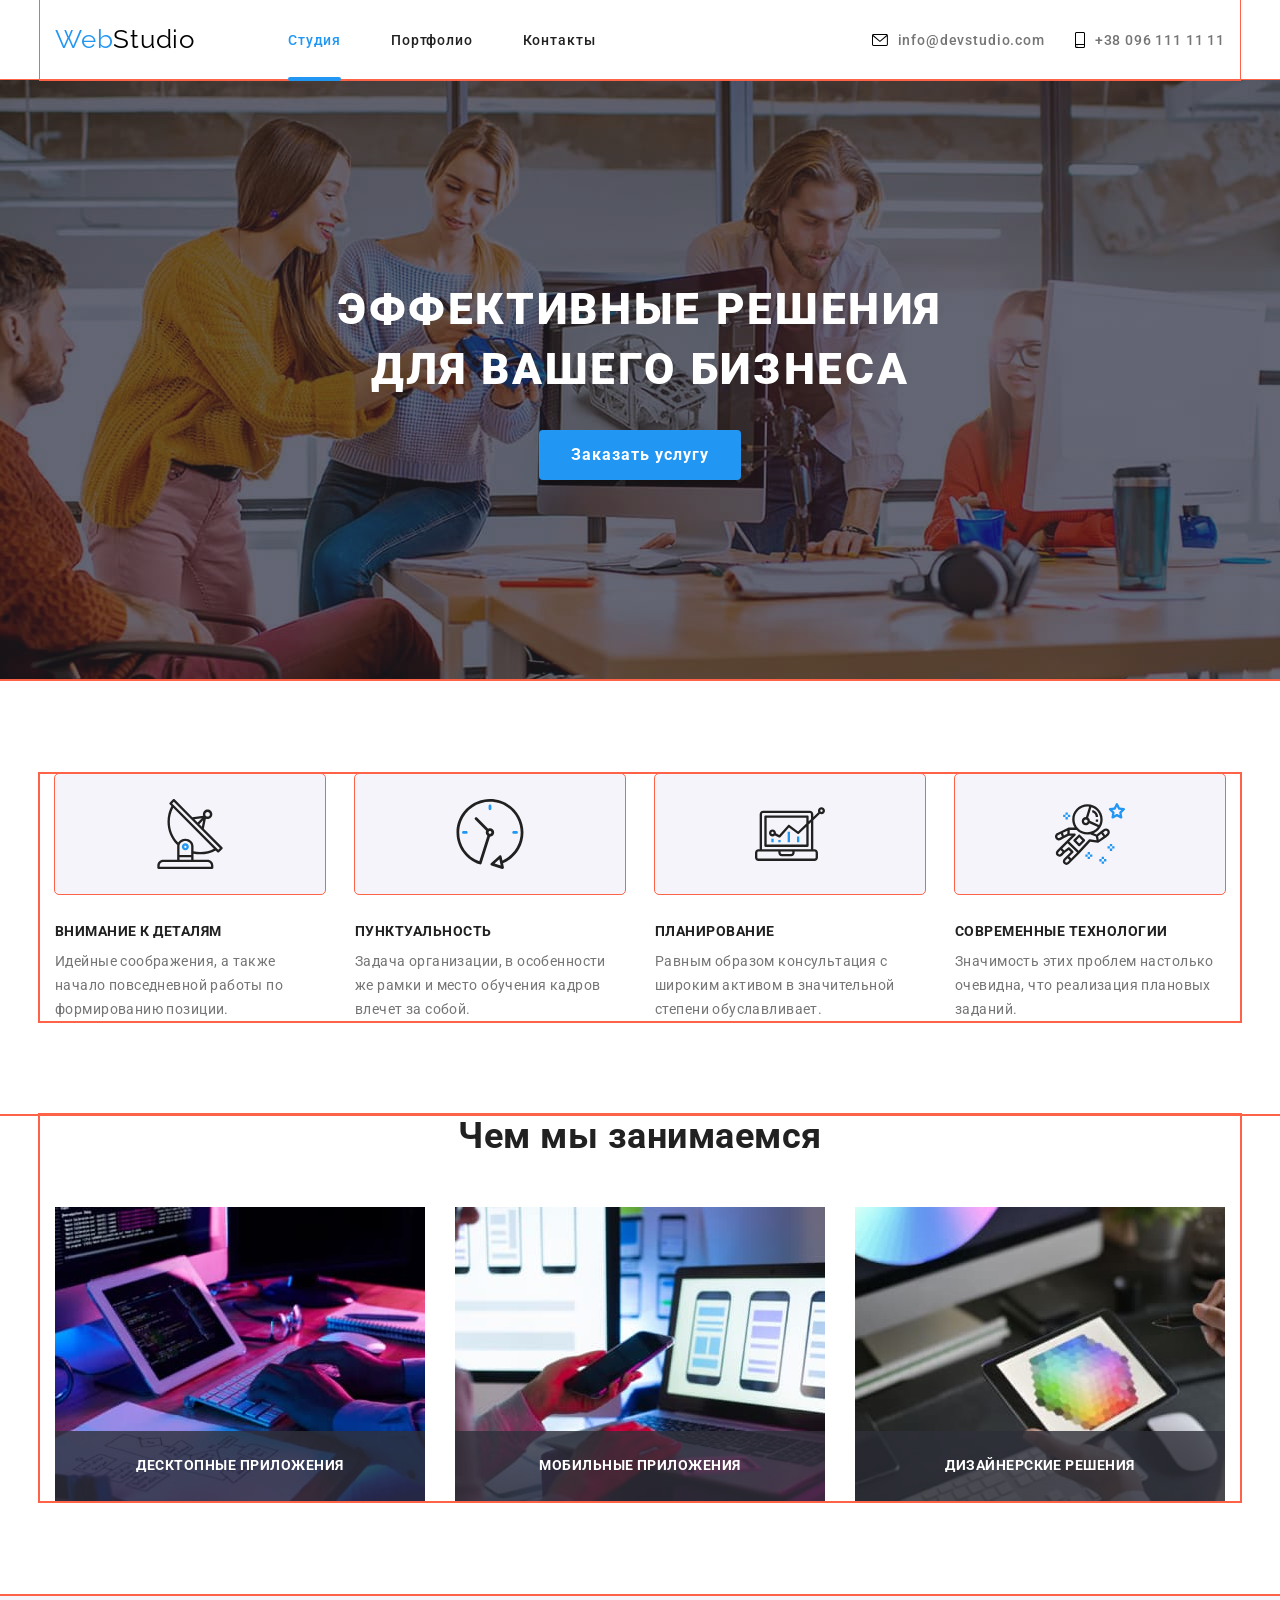
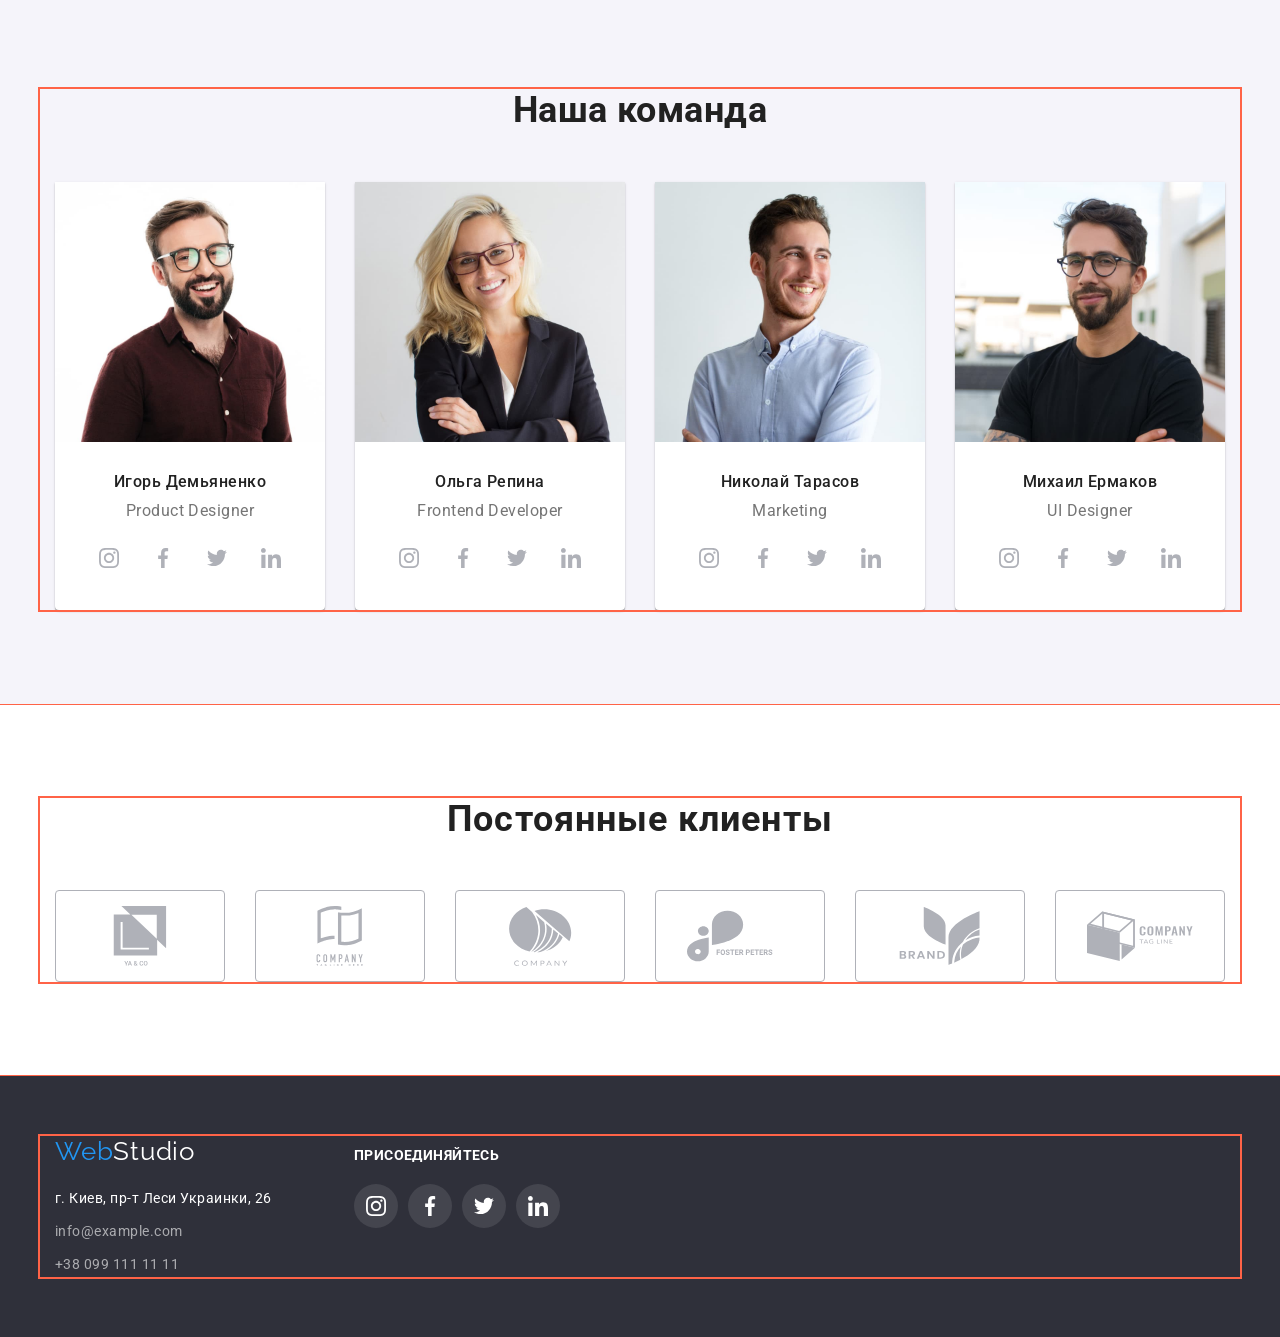
==== index.html @ ceb1b6be "Create HW6" ====
<!DOCTYPE html>
<html lang="ru">
<head>
    <meta charset="UTF-8">
    <meta http-equiv="X-UA-Compatible" content="IE=edge">
    <meta name="viewport" content="width=device-width, initial-scale=1.0">
    <title>Главная</title>
    <link rel="stylesheet" href="https://cdnjs.cloudflare.com/ajax/libs/modern-normalize/1.1.0/modern-normalize.min.css" integrity="sha512-wpPYUAdjBVSE4KJnH1VR1HeZfpl1ub8YT/NKx4PuQ5NmX2tKuGu6U/JRp5y+Y8XG2tV+wKQpNHVUX03MfMFn9Q==" crossorigin="anonymous" referrerpolicy="no-referrer" />
    <link rel="preconnect" href="https://fonts.googleapis.com">
    <link rel="preconnect" href="https://fonts.gstatic.com" crossorigin>
    <link href="https://fonts.googleapis.com/css2?family=Raleway:ital,wght@0,700;1,700&family=Roboto:ital,wght@0,400;0,500;0,700;0,900;1,400;1,500;1,700;1,900&display=swap" rel="stylesheet">
    <link rel="stylesheet" href="./css/styles.css">
</head>
<body>
<!---------- шапка сайта ----------->
    <header class="header">
        <div class="container">
            <a href="./index.html" class="logo"><span class="logo-blue">Web</span><span class="logo-black">Studio</span></a>
            <nav class="block-nav">
                <ul class="site-nav">
                    <li class="header-relative"><a href="./index.html" class="link studiya first">Студия</li>
                    <li class="link-pf-main"><a href="./portfolio.html" class="link portfolio portfolio-head">Портфолио</a></li>
                    <li><a href="#" class="link contacts">Контакты</a></li>
                </ul>
            </nav>
            <ul class="mail-tel">
                <li class="link-mail">
                    <a href="mailto:info@devstudio.com" class="link mail"><svg width="16px" height="12px" class="link-evenlope">
                        <use href="./images/svg/sprite.svg#icon-envelope"></use>
                    </svg>info@devstudio.com</a>
                </li>
                <li class="link-tel">
                    <a href="tel:+380961111111" class="link tel"><svg width="10px" height="16px" class="link-smartphone">
                        <use href="./images/svg/sprite.svg#icon-smartphone"></use>
                    </svg>+38 096 111 11 11</a>
                </li>
            </ul>
        </div>
    </header>
<!----------- main --------------->
    <main>
            <!--Блок Заголовок-->
        <section class="block-title">
            
            <h1 class="hero">ЭФФЕКТИВНЫЕ РЕШЕНИЯ ДЛЯ ВАШЕГО БИЗНЕСА</h1>
            <button data-modal-open class="button-main" type="button">Заказать услугу</button>

            <div data-modal class="backdrop is-hidden">
                <div class="modal">
                    <button data-modal-close class="button-modal">
                        <svg width="11px" height="11px" class="modal-close">
                            <use href="./images/svg/sprite.svg#icon-xvector"></use>
                        </svg>
                    </button>
                </div>
            </div>

        </section>

        <!-- <button data-modal-open>Открыть модальное окно</button>

            <div class="backdrop is-hidden" data-modal>
                <div class="modal">
                    <p>Lorem ipsum dolor, sit amet consectetur adipisicing elit. Vero temporibus odit rerum, nihil adipisci consectetur ex perferendis ullam nemo et harum voluptatem architecto dolorum minima deserunt molestias magnam. Laboriosam, nobis officia! Molestiae, culpa totam quasi maxime fuga perspiciatis accusantium eaque excepturi aperiam harum dolores voluptas. Nemo similique quos porro dolor voluptatum quae, cupiditate doloribus provident.</p>
                    <button data-modal-close>Закрыть</button>
                </div>
            </div> -->

            



            <!-- акценты в работе -->
        <section class="for-business">
            <div class="container">
                <h2 class="visually-hidden title-h2">Наші особливості</h2>
                <ul class="list-s1">
                    <li class="li-s1 li-s1-1">
                        <div class="forbusiness-li-div">
                            <svg width="70px" height="70px">
                                <use href="./images/svg/sprite.svg#icon-antenna"></use>
                            </svg>
                        </div>
                        <h3 class="title-s1">Внимание к деталям</h3>
                        <p class="p-s1">Идейные соображения, а также начало повседневной работы по формированию позиции.</p>
                    </li>
                    <li class="li-s1 li-s1-2">
                        <div class="forbusiness-li-div">
                            <svg width="70px" height="70px">
                                <use href="./images/svg/sprite.svg#icon-clock"></use>
                            </svg>
                        </div>
                        <h3 class="title-s1">Пунктуальность</h3>
                        <p class="p-s1">Задача организации, в особенности же рамки и место обучения кадров влечет за собой.</p>
                    </li>
                    <li class="li-s1 li-s1-3">
                        <div class="forbusiness-li-div">
                            <svg width="70px" height="70px">
                                <use href="./images/svg/sprite.svg#icon-diagram"></use>
                            </svg>
                        </div>
                        <h3 class="title-s1">Планирование</h3>
                        <p class="p-s1">Равным образом консультация с широким активом в значительной степени обуславливает.</p>
                    </li>
                    <li class="li-s1 li-s1-4">
                        <div class="forbusiness-li-div">
                            <svg width="70px" height="70px">
                                <use href="./images/svg/sprite.svg#icon-astronaut"></use>
                            </svg>
                        </div>
                        <h3 class="title-s1">Современные технологии</h3>
                        <p class="p-s1">Значимость этих проблем настолько очевидна, что реализация плановых заданий.</p>
                    </li>
                </ul>
            </div>
        </section>
            <!-- виды работ -->
        <section class="section2">
            <div class="container">
                <h2 class="title-s2">Чем мы занимаемся</h2>
                <ul class="list-s2">
                    <li class="li-work">
                            <img src="./images/main-jpg-squoosh/box1.jpg" alt="рабочий стол листом А4" width="370">
                            <div class="desktop-div">
                                <p>Десктопные приложения</p>
                            </div>
                    </li>
                    <li class="li-work li-work-2">
                        <img src="./images/main-jpg-squoosh/box2.jpg" alt="телефон в руке и на мониторе" width="370">
                    <div class="desktop-div">
                        <p>Мобильные приложения</p>
                    </div>
                    </li>
                    <li class="li-work">
                        <img src="./images/main-jpg-squoosh/box3.jpg" alt="цветовая раскладка на планшете" width="370">
                    <div class="desktop-div">
                        <p>Дизайнерские решения</p>
                    </div>
                    </li>
                </ul>
            </div>
        </section>
            <!-- состав команды -->
        <section class="team">
            <div class="container">
                <h2 class="title-s3">Наша команда</h2>
                <ul class="list-s3">
                    <li class="team-bg">
                        <img src="./images/main-jpg-squoosh/img-1.jpg" alt="чел в бордовой рубашке" width="270">
                        <div class="team-description">
                            <h3 class="name-s3">Игорь Демьяненко</h3>
                            <p class="job-s3">Product Designer</p>
                        </div>
                        <ul class="team-soc-net">
                            <li>
                                <a class="soc-link" href="#" rel="noopener noreferrer nofollow">
                                    <svg width="20px" height="20px" class="link-insta">
                                        <use href="./images/svg/sprite.svg#icon-instagram"></use>
                                    </svg>
                                </a>
                            </li>
                            <li><a class="soc-link" href="#" rel="noopener noreferrer nofollow">
                                <svg width="20px" height="20px" class="link-fb">
                                    <use href="./images/svg/sprite.svg#icon-facebook"></use>
                                </svg>
                                </a>
                            </li>
                            <li><a class="soc-link" href="#" rel="noopener noreferrer nofollow">
                                    <svg width="20px" height="20px" class="link-tw">
                                        <use href="./images/svg/sprite.svg#icon-twitter"></use>
                                    </svg>
                                </a>
                            </li>
                            <li><a class="soc-link" href="#" rel="noopener noreferrer nofollow">
                                    <svg width="20px" height="20px" class="link-in">
                                        <use href="./images/svg/sprite.svg#icon-linkedin"></use>
                                    </svg>
                                </a>
                            </li>
                        </ul>
                    </li>
                    <li class="team-bg">
                        <img src="./images/main-jpg-squoosh/img-2-2.jpg" alt="блондинка с веснушками" width="270">
                        <div class="team-description">
                            <h3 class="name-s3">Ольга Репина</h3>
                            <p class="job-s3">Frontend Developer</p>
                        </div>
                        <ul class="team-soc-net">
                            <li>
                                    <a class="soc-link" href="#" rel="noopener noreferrer nofollow">
                                        <svg width="20px" height="20px" class="link-insta">
                                            <use href="./images/svg/sprite.svg#icon-instagram"></use>
                                        </svg>
                                    </a>
                            </li>
                            <li><a class="soc-link" href="#" rel="noopener noreferrer nofollow">
                                        <svg width="20px" height="20px" class="link-fb">
                                            <use href="./images/svg/sprite.svg#icon-facebook"></use>
                                        </svg>
                                    </a>
                            </li>
                            <li><a class="soc-link" href="#" rel="noopener noreferrer nofollow">
                                        <svg width="20px" height="20px" class="link-tw">
                                            <use href="./images/svg/sprite.svg#icon-twitter"></use>
                                        </svg>
                                    </a>
                            </li>
                            <li><a class="soc-link" href="#" rel="noopener noreferrer nofollow">
                                        <svg width="20px" height="20px" class="link-in">
                                            <use href="./images/svg/sprite.svg#icon-linkedin"></use>
                                        </svg>
                                    </a>
                                </li>
                        </ul>
                    </li>
                    <li class="team-bg">
                            <img src="./images/main-jpg-squoosh/img-3-2.jpg" alt="чел в голубой рубашке" width="270">
                            <div class="team-description">
                                <h3 class="name-s3">Николай Тарасов</h3>
                                <p class="job-s3">Marketing</p>
                            </div>
                            <ul class="team-soc-net">
                                <li>
                                    <a class="soc-link" href="#" rel="noopener noreferrer nofollow">
                                        <svg width="20px" height="20px" class="link-insta">
                                            <use href="./images/svg/sprite.svg#icon-instagram"></use>
                                        </svg>
                                    </a>
                                </li>
                                <li><a class="soc-link" href="#" rel="noopener noreferrer nofollow">
                                        <svg width="20px" height="20px" class="link-fb">
                                            <use href="./images/svg/sprite.svg#icon-facebook"></use>
                                        </svg>
                                    </a>
                                </li>
                                <li><a class="soc-link" href="#" rel="noopener noreferrer nofollow">
                                        <svg width="20px" height="20px" class="link-tw">
                                            <use href="./images/svg/sprite.svg#icon-twitter"></use>
                                        </svg>
                                    </a>
                                </li>
                                <li><a class="soc-link" href="#" rel="noopener noreferrer nofollow">
                                        <svg width="20px" height="20px" class="link-in">
                                            <use href="./images/svg/sprite.svg#icon-linkedin"></use>
                                        </svg>
                                    </a>
                                </li>
                            </ul>
                    </li>
                    <li class="team-bg">
                        <img src="./images/main-jpg-squoosh/img-4-2.jpg" alt="чел в черной футболке" width="270">
                        <div class="team-description">
                            <h3 class="name-s3">Михаил Ермаков</h3>
                            <p class="job-s3">UI Designer</p>
                        </div>
                        <ul class="team-soc-net">
                                <li>
                                    <a class="soc-link" href="#" rel="noopener noreferrer nofollow">
                                        <svg width="20px" height="20px" class="link-insta">
                                            <use href="./images/svg/sprite.svg#icon-instagram"></use>
                                        </svg>
                                    </a>
                                </li>
                                <li><a class="soc-link" href="#" rel="noopener noreferrer nofollow">
                                        <svg width="20px" height="20px" class="link-fb">
                                            <use href="./images/svg/sprite.svg#icon-facebook"></use>
                                        </svg>
                                    </a>
                                </li>
                                <li><a class="soc-link" href="#" rel="noopener noreferrer nofollow">
                                        <svg width="20px" height="20px" class="link-tw">
                                            <use href="./images/svg/sprite.svg#icon-twitter"></use>
                                        </svg>
                                    </a>
                                </li>
                                <li><a class="soc-link" href="#" rel="noopener noreferrer nofollow">
                                        <svg width="20px" height="20px" class="link-in">
                                            <use href="./images/svg/sprite.svg#icon-linkedin"></use>
                                        </svg>
                                    </a>
                                </li>
                        </ul>
                    </li>
                </ul>
            </div>
        </section>
<!-------- Постоянные клиенты --------->
        <section class="clients">
            <div class="container">
                <h2 class="main-clients">Постоянные клиенты</h2>
                <ul  class="main-clients-list">
                    <li class="main-clients-li">
                        <a href="#" rel="noopener noreferrer nofollow" class="main-clients-link">
                            <svg width="41px" height="47" class="name-company">
                                <use href="./images/svg/sprite.svg#icon-group-1">
                                </use>
                            </svg>
                        </a>
                    </li>
                    <li>
                        <a href="#" rel="noopener noreferrer nofollow" class="main-clients-link">
                            <svg  width="40px" height="52" class="name-company">
                                <use href="./images/svg/sprite.svg#icon-group-2">
                                </use>
                            </svg>
                        </a>
                    </li>
                    <li><a href="#" rel="noopener noreferrer nofollow" class="main-clients-link">
                                <svg width="44px" height="41" class="name-company">
                                    <use href="./images/svg/sprite.svg#icon-group-3">
                                    </use>
                                </svg>
                            </a>
                    </li>
                    <li><a href="#" rel="noopener noreferrer nofollow" class="main-clients-link">
                                <svg width="84px" height="41" class="name-company">
                                    <use href="./images/svg/sprite.svg#icon-group-4">
                                    </use>
                                </svg>
                            </a>
                    </li>
                    <li><a href="#" rel="noopener noreferrer nofollow" class="main-clients-link">
                                <svg width="63px" height="45" class="name-company">
                                    <use href="./images/svg/sprite.svg#icon-group-5">
                                    </use>
                                </svg>
                            </a>
                    </li>
                    <li><a href="#" rel="noopener noreferrer nofollow" class="main-clients-link">
                                <svg width="94px" height="44" class="name-company">
                                    <use class="eee" href="./images/svg/sprite.svg#icon-group-6">
                                    </use>
                                </svg>
                            </a>
                    </li>
                </ul>
            </div>
        </section>
    </main>
    <!-- контакты поддержки -->
    <footer class="footer">
        <div class="container footer-container">
            <div class="footer-logo-adress">
                <a href="./index.html" class="logo"><span class="logo-blue">Web</span><span class="logo-white">Studio</span></a>
                <address>
                    <ul class="address">
                        <li><a href="https://goo.gl/maps/CPtrU1FHBa2aNyZL9" target="_blank" rel="noopener noreferrer" class="location"> г. Киев, пр-т Леси Украинки, 26</a></li>
                        <li  class="mail-footer-li"><a href="mailto:info@example.com" class="mail-footer">info@example.com </a></li>
                        <li><a href="tel:+380991111111" class="tel-nom">+38 099 111 11 11</a></li>
                    </ul>
                </address>
            </div>
            <div class="footer-connent-networks">
                <h3 class="conect">Присоединяйтесь</h3>
                <ul class="team-soc-net-footer">
                    <li class="footer-li-link">
                        <a class="soc-link-footer" href="#" rel="noopener noreferrer nofollow">
                            <svg width="20px" height="20px" class="link-insta">
                                <use href="./images/svg/sprite.svg#icon-instagram"></use>
                            </svg>
                        </a>
                    </li>
                    <li class="footer-li-link"><a class="soc-link-footer" href="#" rel="noopener noreferrer nofollow">
                            <svg width="20px" height="20px" class="link-fb">
                                <use href="./images/svg/sprite.svg#icon-facebook"></use>
                            </svg>
                        </a>
                    </li>
                    <li class="footer-li-link"><a class="soc-link-footer" href="#" rel="noopener noreferrer nofollow">
                            <svg width="20px" height="20px" class="link-tw">
                                <use href="./images/svg/sprite.svg#icon-twitter"></use>
                            </svg>
                        </a>
                    </li>
                    <li class="footer-li-link"><a class="soc-link-footer" href="#" rel="noopener noreferrer nofollow">
                            <svg width="20px" height="20px" class="link-in">
                                <use href="./images/svg/sprite.svg#icon-linkedin"></use>
                            </svg>
                        </a>
                    </li>
                </ul>
            </div>
        </div>
    </footer>

<!-- <div class="div">
    <ul class="ul">
        <li class="li">1</li>
        <li class="li">2</li>
        <li class="li">3</li>
        <li class="li">4</li>
        <li class="li">5</li>
        <li class="li">6</li>
        <li class="li">7</li>
        <li class="li">8</li>
        <li class="li">9</li>
        <li class="li">10</li>
    </ul>
</div> -->

<script src="./js/modal.js"></script>
</body>
</html>
---- css/styles.css ----
html {
    box-sizing: border-box;
}

*,
*::before,
*::after {
    box-sizing: inherit;
}

body {
    margin: 0;
    
    background-color: var(--font-сolor-white);
    color: var(--font-сolor-black-p);
    font-family: Roboto, sans-serif;
    letter-spacing: var(--letter-spacing-m)

    /* font-family: 'Raleway', sans-serif; */
}

ul, ol {
    list-style: none;
    padding: 0;
    margin: 0;
}

a {
    text-decoration: none;
    color: currentColor;
}

address {
    
}

button {
    font-family: inherit;
    cursor: pointer;
}

h1,
h2,
h3,
h4,
h5,
h6,
p {
    margin: 0;
}

img {
    display: block;
    max-width: 100%;
    height: auto;
}

button {
    cursor: pointer;
}

.visually-hidden {
    position: absolute;
    white-space: nowrap;
    width: 1px;
    height: 1px;
    overflow: hidden;
    border: 0;
    padding: 0;
    clip: rect(0 0 0 0);
    clip-path: inset(50%);
    margin: -1px;
}

:root {
    --background-button-main: #188CE8;
    --background-color-white: #FFFFFF;
    --background-color-black: #2F303A;
    --background-color-grey: #F5F4FA;
    --background-color-blue: #2196F3;
    --font-сolor-blue: #2196F3;
    --font-сolor-black-logo: #000000;
    --font-сolor-white: #FFFFFF;
    --font-сolor-black-p: #757575;
    --font-сolor-black-other: #212121;
    --font-color-border: #ECECEC;
    --font-color-footer-mail-tel: rgba(255, 255, 255, 0.6);
    --letter-spacing-s: 0.02em;
    --letter-spacing-m: 0.03em;
    --letter-spacing-l: 0.06em;
}

.button-main {
    text-align: center;
    margin-top: 30px;
    padding: 10px 32px;
    display: inline-block;
    border: none;
    box-shadow: 0px 4px 4px rgba(0, 0, 0, 0.15);
    border-radius: 4px;

    background: var(--background-color-blue);
    color: var(--font-сolor-white);
    font-weight: 700;
    font-size: 16px;
    line-height: 1.88;
    min-width: 200px;
    letter-spacing: var(--letter-spacing-l);
}

.button-main:hover,
.button-main:focus {
    box-shadow: 0px 4px 4px rgba(0, 0, 0, 0.15);
    border-radius: 4px;
    
    background: var(--background-button-main);
    transition: 250ms cubic-bezier(0.4, 0, 0.2, 1);
}
    

.container {
    margin-left: auto;
    margin-right: auto;

    width: 1200px;
    padding-left: 15px;
    padding-right: 15px;
    outline: 2px solid tomato;
}

/*---------- Header-------------- */

.header > .container {
    outline: 1px solid tomato;

    display: flex;
    align-items: center;
    height: 80px;
}

.header-border {
    border-bottom: 1px solid var(--font-color-border);
}

/* ---------Logo------------ */

.logo {
    font-size: 26px;
    line-height: 1.2;
    padding-top: 24px;
    padding-bottom: 25px;
}

.logo-blue {
    color: var(--font-сolor-blue);
    font-family: Raleway, sans-serif;
    letter-spacing: var(--letter-spacing-m);
}

.logo-black {
    color: var(--font-сolor-black-logo);
    font-family: Raleway, sans-serif;
    letter-spacing: var(--letter-spacing-m);
}

.logo-white {
    color: var(--font-сolor-white);
    font-family: Raleway, sans-serif;
    letter-spacing: var(--letter-spacing-m);
}



.header-relative {
    position: relative;
}

.header-relative::after {
    content: "";
    position: absolute;
    width: 100%;
    height: 4px;

    display: block;

    background: var(--background-color-blue);
    border-radius: 2px;

    margin-top: 28px;
}


.second.portfolio-head {
    position: relative;
}


.second.portfolio-head::after {
    content: "";
    position: absolute;
    width: 100%;
    height: 4px;
        
    display: block;
        
    background: var(--background-color-blue);
    border-radius: 2px;
        
    margin-top: 28px;
}



/*------ Nav ---------*/

.block-nav {
    margin-left: 93px;
}

.site-nav .link {
    color: var(--font-сolor-black-other);
    padding-top: 32px;
    padding-bottom: 32px;
    transition: 250ms cubic-bezier(0.4, 0, 0.2, 1);
}
.site-nav .link:hover, 
.site-nav .link:focus {
    color: var(--font-сolor-blue);
    
}

.link.studiya.first {
    color: var(--font-сolor-blue);
}

.site-nav, .mail-tel {
    padding: 0;
    margin: 0;
    display: flex;
    justify-content: center;
    align-items: center;
}

.studiya, .portfolio, .contacts, .mail, .tel {
    font-weight: 500;
    font-size: 14px;
    line-height: 1.15;
    letter-spacing: var(--letter-spacing-l);
}

.mail-tel .link {
    color: var(--font-сolor-black-p);
}

.link-tel {
    margin-left: 30px;
    padding-bottom: 32px;
    padding-top: 32px;
}

.link-mail {
    padding-bottom: 32px;
    padding-top: 32px;
}

.mail-tel {
    margin-left: auto;
}

.link.mail, .link.tel {
    display: flex;
    align-items: center;
    transition: 250ms cubic-bezier(0.4, 0, 0.2, 1);
}

.link.mail:hover,
.link.mail:focus,
.link.tel:hover,
.link.tel:focus {
color: var(--background-button-main);

}

.link.mail:hover .link-evenlope,
.link.mail:focus .link-evenlope,
.link.tel:hover .link-smartphone,
.link.tel:focus .link-smartphone {
fill: var(--background-button-main);

}

.link-evenlope,
.link-smartphone {
    margin-right: 10px;
    display: block;
    transition: 250ms cubic-bezier(0.4, 0, 0.2, 1);
}








.link-pf-main {
    display: flex;
    align-items: center;
    margin-left: 50px;
    margin-right: 50px;
}

/* ------------MAIN--------------- */

/* Блок Заголовок */

.block-title {
    text-align: center;
    padding-top: 200px;
    padding-bottom: 200px;
    margin-left: auto;
    margin-right: auto;

    background-color: var(--background-color-black);
    background-image: linear-gradient(to right, rgba(47, 48, 58, 0.4), rgba(47, 48, 58, 0.4)), url(../images/main-jpg-squoosh/Img-6-2.jpg);
    max-width: 1600px;
    min-height: 600px;
    background-position: center;
    background-repeat: no-repeat;

    outline: 1px solid tomato;
}

.hero {
    max-width: 696px;
    color: var(--font-сolor-white);
    font-weight: 900;
    font-size: 44px;
    line-height: 1.36;
    letter-spacing: var(--letter-spacing-l);

    margin: 0 auto;

}


/* -------Модалньое окно ----------*/

.backdrop {
    position: fixed;
    top: 0;
    left: 0;
    width: 100%;
    height: 100%;
    background-color: rgb(255, 99, 71, 0.5);
    transition: 250ms cubic-bezier(0.4, 0, 0.2, 1);
}

.backdrop.is-hidden {
    opacity: 0;
    pointer-events: none;
}

.modal {
    position: absolute;
    top: 50%;
    left: 50%;
    transform: translate(-50%, -50%);

    width: 528px;
    height: 581px;

    background-color: var(--background-color-white);
    box-shadow: 0px 1px 3px rgba(0, 0, 0, 0.12), 0px 1px 1px rgba(0, 0, 0, 0.14), 0px 2px 1px rgba(0, 0, 0, 0.2);
    border-radius: 4px;
   

    padding: 8px;
    text-align: end;
}

.button-modal {
    width: 30px;
    height: 30px;
    background: var(--background-color-white);
    border: 1px solid rgba(0, 0, 0, 0.1);
    border-radius: 50%;
}





/* акценты в работе */

.for-business {
    padding-top: 94px;
    padding-bottom: 94px;

    outline: 1px solid tomato;
}

.list-s1 {
    padding-left: 0;
    display: flex;
}

.li-s1 {
    width: 300px;
    margin-right: 30px;
}

.forbusiness-li-div {
    margin-bottom: 30px;
    height: 120px;
    outline: 1px solid tomato;
    border-radius: 4px;
    background-color: var(--background-color-grey);
    display: flex;
    justify-content: center;
    align-items: center;
}

.li-s1:last-child {
    margin-right: 0;
}

.title-h2,
.list-s1 {
    margin-top: 0;
    margin-bottom: 0;
}

.title-s1 {
    margin-bottom: 10px;
    margin-top: 0;

    color: var(--font-сolor-black-other);
    text-transform: uppercase;
    font-weight: 700;
    font-size: 14px;
    line-height: 1.14;
}

.p-s1 {
    margin-bottom: 0;
    margin-top: 0;

    font-weight: 400;
    font-size: 14px;
    line-height: 1.7;
    letter-spacing: 0.03em;
}




/* виды работ */

.section2 {
    outline: 1px solid tomato;

    padding-bottom: 94px;
}

.title-s2 {
    margin-top: 0;
    margin-bottom: 50px;
    text-align: center;

    color: var(--font-сolor-black-other);
    font-weight: 700;
    font-size: 36px;
    line-height: 1.17;
}

.list-s2 {
    margin-top: 0;
    margin-bottom: 0;
    padding-left: 0;
    display: flex;
}

.li-work-2 {
    margin-right: 30px;
    margin-left: 30px;
}

.li-work {
    position: relative;
}

.desktop-div {
    position: absolute;
    bottom: 0;

    width: 370px;
    height: 70px;

    font-weight: 700;
    font-size: 14px;
    line-height: 1.14;
    text-align: center;
    text-transform: uppercase;
    background: rgba(47, 48, 58, 0.8);
    color: var(--font-сolor-white);

    padding: 27px 0 27px;
}




/* состав команды */
.team {
    background-color: var(--background-color-grey);
    padding-top: 94px;
    padding-bottom: 94px;

    outline: 1px solid tomato;
}

.team-bg {
    box-shadow: 0px 1px 3px rgba(0, 0, 0, 0.12), 0px 1px 1px rgba(0, 0, 0, 0.14), 0px 2px 1px rgba(0, 0, 0, 0.2);
    border-radius: 0px 0px 4px 4px;

    background-color: var(--background-color-white);
    margin-right: 30px;
    padding-bottom: 30px;
}

.team-bg:last-child {
    margin-right: 0;
}

.team-description {
    padding-top: 30px;
    padding-bottom: 16px;
}

.title-s3 {
    text-align: center;
    margin-top: 0;
    margin-bottom: 0;
    margin-bottom: 50px;

    color: var(--font-сolor-black-other);
    font-weight: 700;
    font-size: 36px;
    line-height: 1.17;
}

.list-s3 {
    margin-top: 0;
    margin-bottom: 0;
    padding-left: 0;
    display: flex;
}

.name-s3 {
    margin-top: 0;
    margin-bottom: 10px;
    text-align: center;

    color: var(--font-сolor-black-other);
    font-weight: 500;
    font-size: 16px;
    line-height: 1.19;
}

.job-s3 {
    margin-top: 0px;
    margin-bottom: 0px;
    text-align: center;

    font-weight: 400;
    font-size: 16px;
    line-height: 1.19;
}


/* Команда социальные сети */

.team-soc-net {
    display: flex;
    text-align: center;
    justify-content: space-between;
    padding-left: 32px;
    padding-right: 32px;
}

.soc-link {
    display: flex;
    width: 44px;
    height: 44px;
    align-items: center;
    justify-content: center;
    border-radius: 50%;
    fill: #AFB1B8;
    transition: 250ms cubic-bezier(0.4, 0, 0.2, 1);
}

.soc-link:hover,
.soc-link:focus {
background-color: var(--background-color-blue);
fill: var(--font-сolor-white);

}

/* --------Постоянные клиенты---------- */

.clients {
    padding-top: 94px;
    padding-bottom: 94px;
}

.main-clients {
    margin-bottom: 50px;
    display: block;

    font-weight: 700;
    font-size: 36px;
    line-height: 1.17;
    text-align: center;
    letter-spacing: 0.03em;
    color: var(--font-сolor-black-other);
}

.main-clients-li {
    
}

.main-clients-list {
    margin-top: 0;
    margin-bottom: 0;
    display: flex;
    justify-content: space-between;
}


.main-clients-link:hover .name-company,
.main-clients-link:focus .name-company {
    fill: var(--font-сolor-blue);
    transition: 2500ms cubic-bezier(0.4, 0, 0.2, 1);
}
    

.main-clients-link {
    color: #AFB1B8;
    display: flex;
    align-items: center;
    justify-content: center;
    width: 170px;
    height: 92px;
    border: 1px solid #AFB1B8;
    border-radius: 4px;
}

.main-clients-link:hover,
.main-clients-link:focus {
    border: 1px solid #2196F3;
    
}



.name-company {
    width: 106px;
    height: 60px;
    fill: #AFB1B8;
}




/* контакты поддержки */

.footer {
    background-color: var(--background-color-black);

    outline: 1px solid tomato;
    padding-top: 60px;
    padding-bottom: 60px;
}

.container.footer {
    display: flex;
}

.footer-logo-adress {
    margin-right: 70px;
}

.location {
    color: var(--font-сolor-white);
    font-weight: 400;
    font-size: 14px;
    line-height: 1.71;
    font-style: normal;
}

.mail-footer-li {
    margin-top: 9px;
    margin-bottom: 9px;
}

.mail-footer,
.tel-nom {
    color: var(--font-color-footer-mail-tel);
    font-weight: 400;
    font-size: 14px;
    line-height: 1.71;
    font-style: normal;
    transition: 250ms cubic-bezier(0.4, 0, 0.2, 1);
}

.mail-footer:hover,
.mail-footer:focus {
    color: var(--font-сolor-blue);
    
}

.tel-nom:hover,
.tel-nom:focus {
    color: var(--font-сolor-blue);
}



.footer-container {
    display: flex;
}

.address {
    margin-top: 0;
    margin-bottom: 0;
    padding-left: 0;
    margin-top: 20px;
}

.footer-connent-networks {
    padding: 12px;
}

.conect {
    margin-top: 0;
    margin-bottom: 20px;

    font-size: 14px;
    line-height: 1.14;
    letter-spacing: 0.03em;
    text-transform: uppercase;
    
    color: var(--font-сolor-white)
}

.team-soc-net-footer {
    display: flex;
}

.soc-link-footer {
    display: flex;
    width: 44px;
    height: 44px;
    align-items: center;
    justify-content: center;
    border-radius: 50%;
    fill: var(--font-сolor-white);
    background-color:  rgba(255, 255, 255, 0.1);
    margin-right: 10px;
    transition: 250ms cubic-bezier(0.4, 0, 0.2, 1);
}

.footer-li-link.soc-link-footer {
    margin-right: 0;
}


.soc-link-footer:hover,
.soc-link-footer:focus {
    background-color: var(--background-color-blue);
    
}



/* ------------Portfolio.html ---------------*/

.main-portfolio {
    outline: 1px solid tomato;

    padding-top: 94px;
    padding-bottom: 94px;
}

.img-pf {
    display: block;
}

.title-fhoto-pf {
    border: 1px solid #EEEEEE;
    border-top: none;
    padding: 20px 24px;
}

.link.portfolio.second {
    color: var(--font-сolor-blue);
}

.button-portfolio-all:hover,
.button-portfolio-websites:hover,
.button-portfolio-apps:hover,
.button-portfolio-design:hover,
.button-portfolio-marketing:hover {
    box-shadow: 0px 3px 1px rgba(0, 0, 0, 0.1), 0px 1px 2px rgba(0, 0, 0, 0.08), 0px 2px 2px rgba(0, 0, 0, 0.12);
    color: var(--font-сolor-white);
    background-color: var(--background-color-blue);
    
}

.button-portfolio-all:focus,
.button-portfolio-websites:focus,
.button-portfolio-apps:focus,
.button-portfolio-design:focus,
.button-portfolio-marketing:focus {
    box-shadow: 0px 3px 1px rgba(0, 0, 0, 0.1), 0px 1px 2px rgba(0, 0, 0, 0.08), 0px 2px 2px rgba(0, 0, 0, 0.12);
    color: var(--font-сolor-white);
    background-color: var(--background-color-blue);
    transition: 250ms cubic-bezier(0.4, 0, 0.2, 1);
}

.button-portfolio {
    border: none;
    border-radius: 4px;
    text-align: center;
    padding: 6px 22px;
    display: inline-block;

    background-color: var(--background-color-grey);
    font-weight: 500;
    font-size: 16px;
    line-height: 1.6;
}

.button-portfolio-all {
    min-width: 73px;
    transition: 250ms cubic-bezier(0.4, 0, 0.2, 1);
}

.button-portfolio-websites {
    min-width: 128px;
    transition: 250ms cubic-bezier(0.4, 0, 0.2, 1);
}

.button-portfolio-apps {
    min-width: 145px;
    transition: 250ms cubic-bezier(0.4, 0, 0.2, 1);
}

.button-portfolio-design {
    min-width: 103px;
    transition: 250ms cubic-bezier(0.4, 0, 0.2, 1);
}

.button-portfolio-marketing {
    min-width: 130px;
    transition: 250ms cubic-bezier(0.4, 0, 0.2, 1);
}

.ul-button {
    margin-bottom: 50px;
    margin-top: 0;
    padding-left: 0;
    display: flex;
    justify-content: center;
}

.pf-li-but-all,
.pf-li-but-ws,
.pf-li-but-apps,
.pf-li-but-des,
.pf-li-but-mark {
    margin-right: 8px;
}

.ul-portfolio {
    margin-top: 0;
    margin-bottom: 0;
    padding-left: 0;
    display: flex;
    flex-wrap: wrap;
}


.li-pf-img {
    margin-right: 30px;
    margin-bottom: 30px;
}






.pf-main-foto {
    position: relative;
    overflow: hidden;
}

.portf-text-resurse {
    position: absolute;
    top: 0;
    left: 0;

    font-size: 18px;
    line-height: 1.56;
    letter-spacing: var(--letter-spacing-m);
    color: var(--font-сolor-white);

    min-height: 294px;
    padding: 63px 24px;
    background-color: rgba(33, 150, 243, 0.9);
    
    transform: translateY(100%);
    transition: 250ms cubic-bezier(0.4, 0, 0.2, 1);
}

.pf-main-foto:hover .portf-text-resurse {
    transform: translateY(0%);
}

.link-pf:focus .portf-text-resurse {
    transform: translateY(0%);
}





.li-pf-img:hover,
.li-pf-img:focus {
    background: #FFFFFF;
    box-shadow: 0px 1px 1px rgba(0, 0, 0, 0.12), 0px 4px 4px rgba(0, 0, 0, 0.06), 1px 4px 6px rgba(0, 0, 0, 0.16);
}

.li-pf-img:nth-child(3n) {
    margin-right: 0px;
}

.li-pf-img:nth-last-child(-n+3) {
    margin-bottom: 0px;
}

.title-img {
    margin-top: 0;
    margin-bottom: 0;

    color: var(--font-сolor-black-other);
    font-weight: 700;
    font-size: 18px;
    line-height: 2;
    letter-spacing: var(--letter-spacing-l);
}

.p-portfolio {
    color: var(--font-сolor-black-p);
    font-weight: 400;
    font-size: 16px;
    line-height: 1.9;
    margin-top: 4px;
    margin-bottom: 0;
}





/* .li-s1-1::before {
    margin-bottom: 56px;

    display: block;
    content: "";
    height: 120px;
    outline: 1px solid tomato;
    background-image: url(../images/svg/center/antenna.svg);
    background-repeat: no-repeat;
    background-position: center;
    background-color: var(--background-color-grey);
} */



/* .header-relative {
    max-width: 49px;
    max-height: 48px;
}

.link.studiya.first {
}

.studiya-hover {
    background: var(--background-color-blue);
    border-radius: 2px;
} */
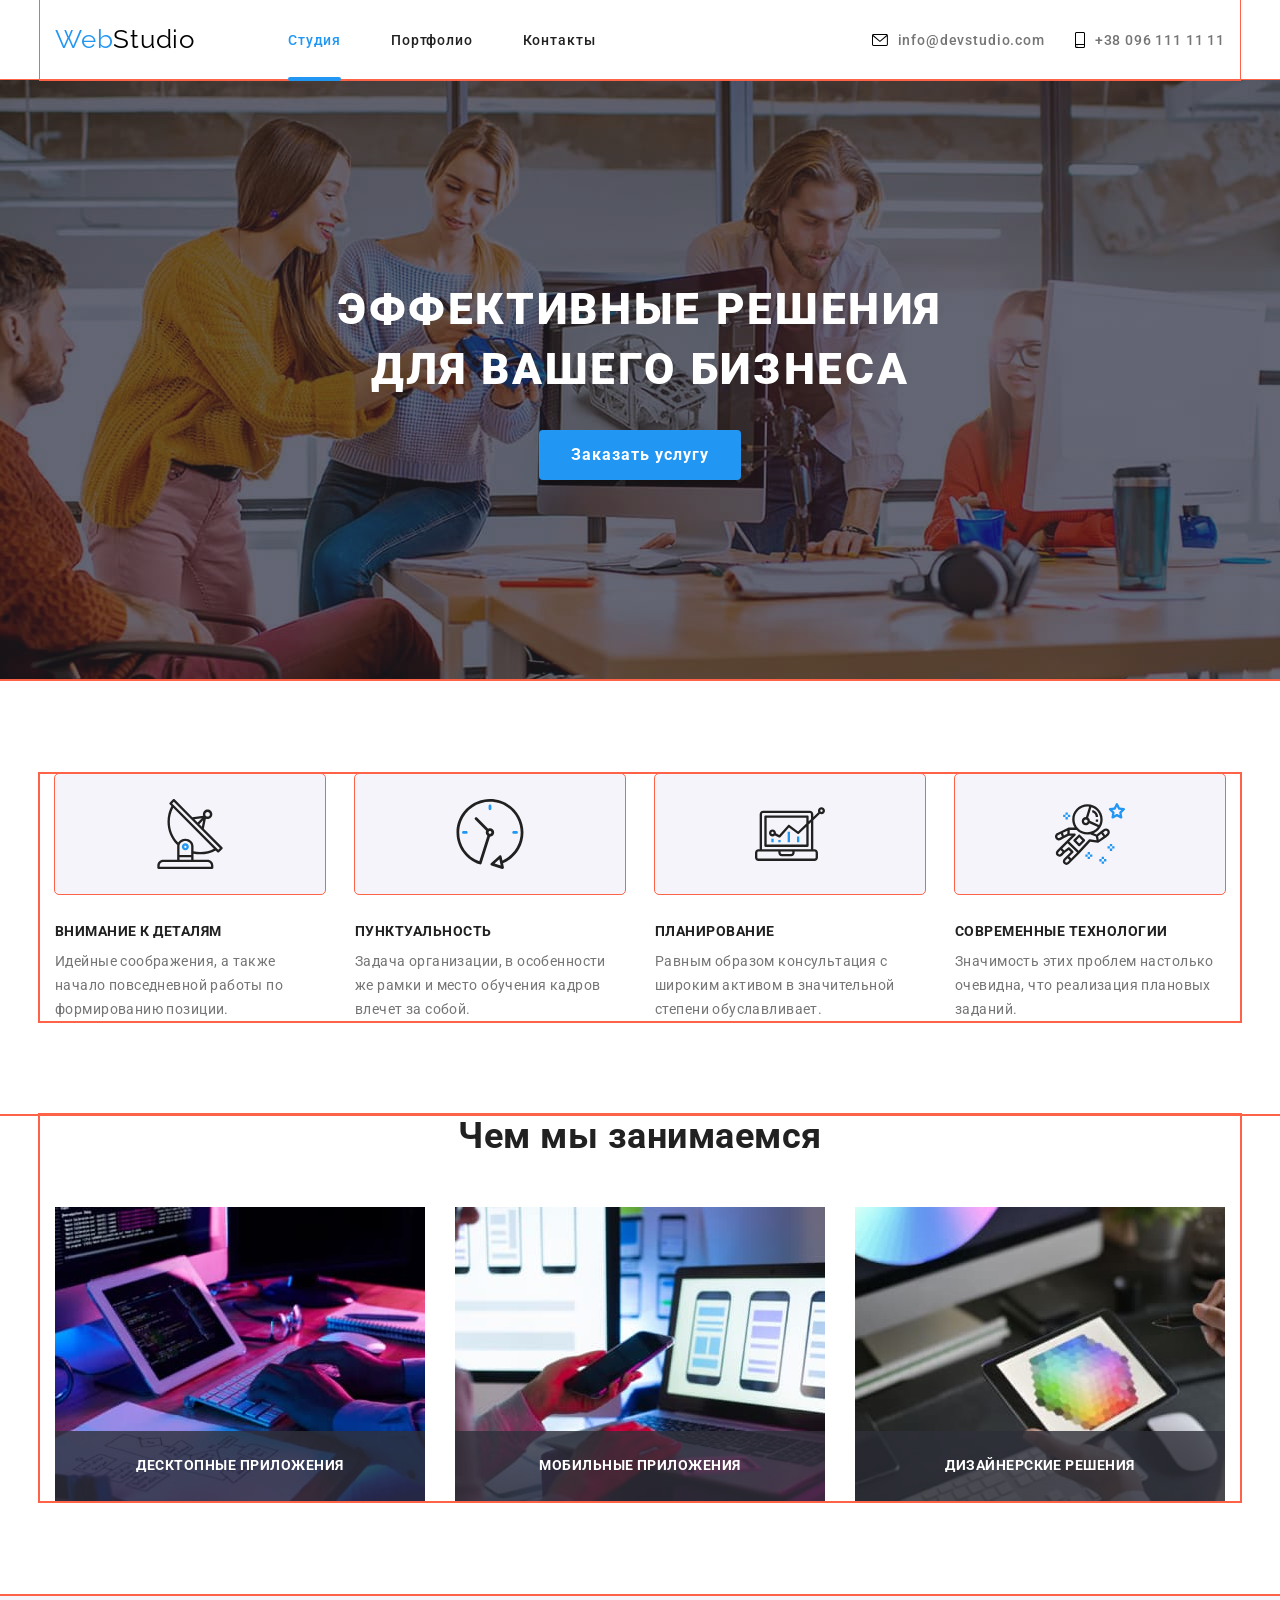
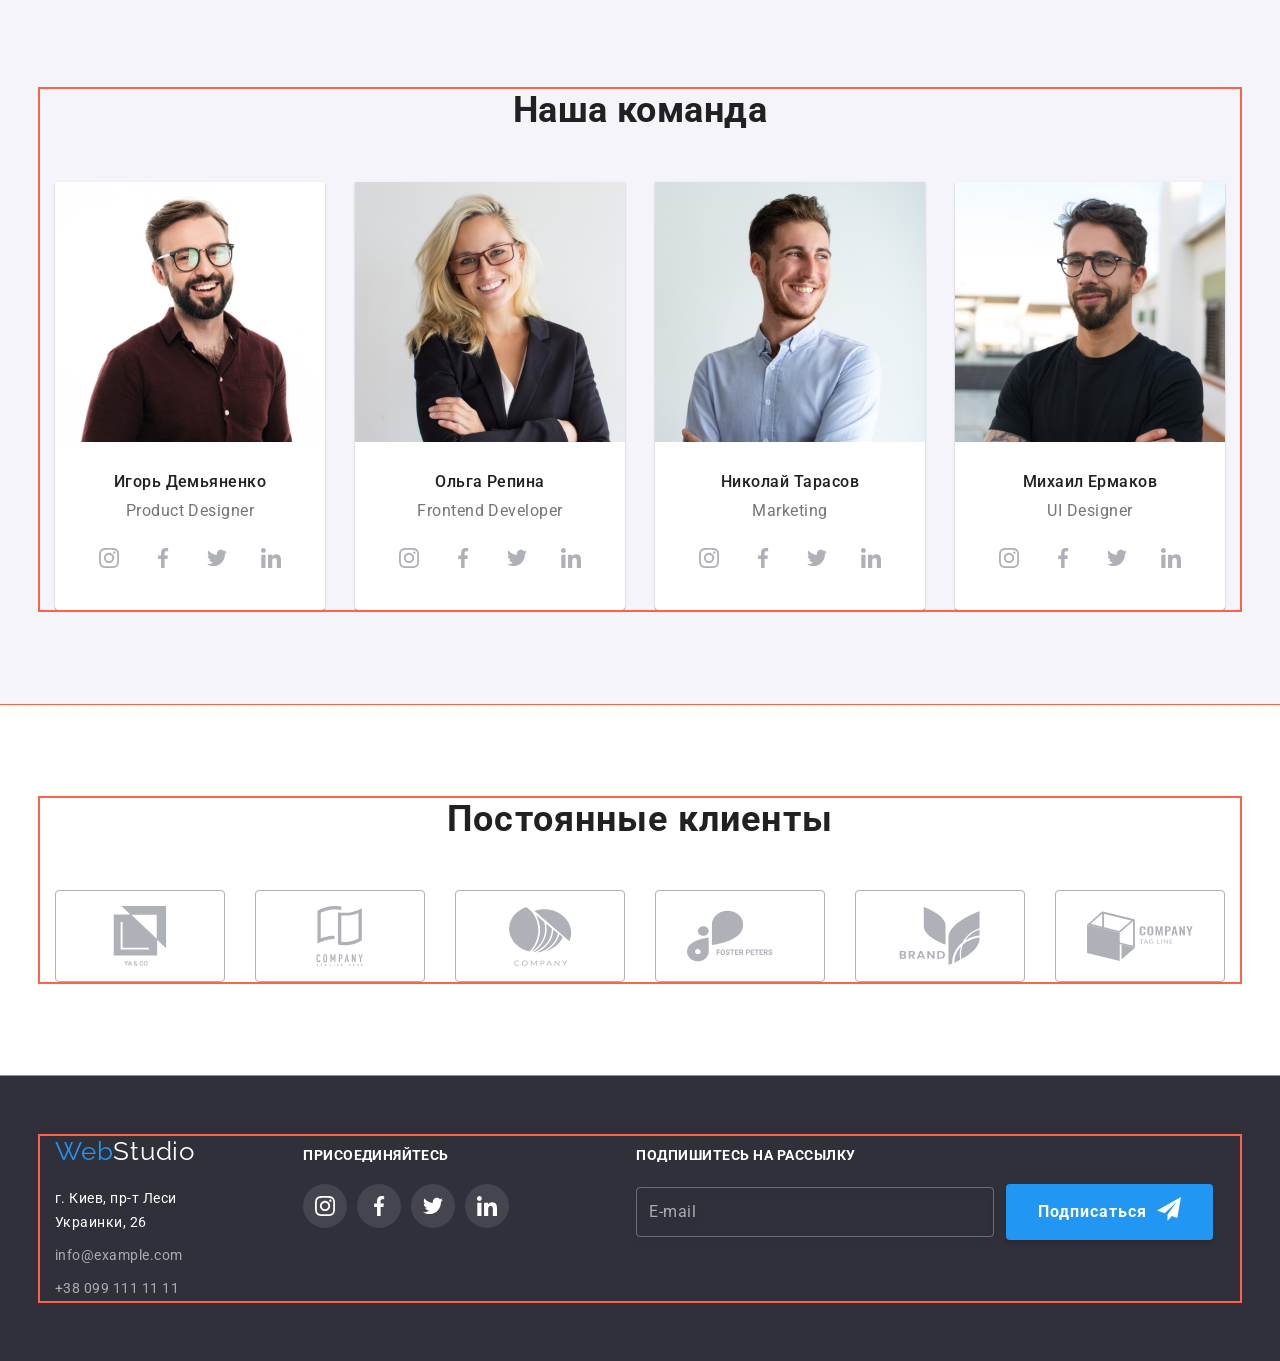
==== commit 970ffd50: "Залил фориу модального окна" ====
--- a/index.html
+++ b/index.html
@@ -48,13 +48,52 @@
             <div data-modal class="backdrop is-hidden">
                 <div class="modal">
                     <button data-modal-close class="button-modal">
-                        <svg width="11px" height="11px" class="modal-close">
+                        <svg width="11px" height="11px">
                             <use href="./images/svg/sprite.svg#icon-xvector"></use>
                         </svg>
                     </button>
+                    <p class="modal-data-person">Оставьте свои данные, мы вам перезвоним</p>
+                    <ul>
+                            <li>
+                                <p class="modal-text">Имя</p>
+                                <div class="about-user">
+                                    <svg width="12px" height="12px" class="modal-close">
+                                        <use href="./images/svg/sprite.svg#icon-Vector-human""></use>
+                                    </svg>
+                                </div>
+                            </li>
+                            <li>
+                                <p class="modal-text">Телефон</p>
+                                <div class="about-user">
+                                    <svg width="13px" height="13px" class="modal-close">
+                                        <use href="./images/svg/sprite.svg#icon-Vector-handset"></use>
+                                    </svg>
+                                </div>
+                            </li>
+                            <li>
+                                <p class="modal-text">Почта</p>
+                                <div class="about-user">
+                                    <svg width="15px" height="12px" class="modal-close">
+                                        <use href="./images/svg/sprite.svg#icon-Vector-black-chek"></use>
+                                    </svg>
+                                </div>
+                            </li>
+                            <li>
+                                <p class="modal-text">Комментарий</p>
+                                <div class="comment">
+                                    <p class="comment-text">Введите текст</p>
+                                </div>
+                            </li>
+                    </ul>
+                    <div class="agreement">
+                            <svg class="black-square" width="16px" height="15px">
+                                <use href="./images/svg/sprite.svg#icon-Vector-square"></use>
+                            </svg>
+                            <p class="about-contract">Соглашаюсь с рассылкой и принимаю <span class="terms">Условия договора</span></p>
+                    </div>
+                    <button class="button-main button-modal-bottom">Отправить</button>
                 </div>
             </div>
-
         </section>
 
         <!-- <button data-modal-open>Открыть модальное окно</button>
@@ -380,6 +419,17 @@
                     </li>
                 </ul>
             </div>
+            <div class="subscription">
+                <h3 class="subscription-header" >Подпишитесь на рассылку</h3>
+                <div class="subscription-email-button">
+                    <div class="subscription-email">E-mail</div>
+                    <buttot class="subscription-button button-main">Подписаться
+                        <svg width="24px" height="24px" class="icon-send">
+                            <use href="./images/svg/sprite.svg#icon-icon-send"></use>
+                        </svg>
+                    </buttot>
+                </div>
+            </div>
         </div>
     </footer>
 
--- a/css/styles.css
+++ b/css/styles.css
@@ -108,6 +108,8 @@
     letter-spacing: var(--letter-spacing-l);
 }
 
+
+
 .button-main:hover,
 .button-main:focus {
     box-shadow: 0px 4px 4px rgba(0, 0, 0, 0.15);
@@ -373,9 +375,8 @@
     background-color: var(--background-color-white);
     box-shadow: 0px 1px 3px rgba(0, 0, 0, 0.12), 0px 1px 1px rgba(0, 0, 0, 0.14), 0px 2px 1px rgba(0, 0, 0, 0.2);
     border-radius: 4px;
-   
-
-    padding: 8px;
+
+    padding: 40px;
     text-align: end;
 }
 
@@ -387,6 +388,90 @@
     border-radius: 50%;
 }
 
+.modal-data-person {
+    font-weight: 700;
+    font-size: 20px;
+    line-height: 1.15;
+    
+    color: var(--font-сolor-black-other);
+    text-align: center;
+}
+
+.modal-text {
+    font-size: 12px;
+    line-height: 1.17;
+    letter-spacing: 0.01em;
+    
+    color: var(--font-сolor-black-p);
+
+    text-align: start;
+
+    margin-bottom: 4px;
+}
+
+.about-user {
+    width: 448px;
+    height: 40px;
+    
+    border: 1px solid rgba(33, 33, 33, 0.2);
+    border-radius: 4px;
+    margin-bottom: 10px;
+    display: flex;
+    align-items: center;
+    padding-left: 12px;
+}
+
+.comment {
+    width: 448px;
+    height: 120px;
+    
+    border: 1px solid rgba(33, 33, 33, 0.2);
+    border-radius: 4px;
+
+    padding: 12px 16px;
+    margin-bottom: 20px;
+}
+
+.comment-text {
+    font-weight: 400;
+    font-size: 12px;
+    line-height: 1.17;
+    letter-spacing: 0.01em;
+    
+    color: rgba(117, 117, 117, 0.5);
+
+    text-align: start;
+}
+
+.agreement {
+    display: flex;
+}
+
+.black-square {
+    margin-right: 8px;
+    align-items: center;
+}
+
+.about-contract {
+font-weight: 400;
+font-size: 14px;
+line-height: 1.71;
+
+color: var(--font-сolor-black-p);
+
+text-align: center;
+
+margin-bottom: 30px;
+}
+
+.terms {
+    font-size: 14px;
+    line-height: 1.71;
+    text-decoration-line: underline;
+    
+    color: var(--font-сolor-blue);
+}
+
 
 
 
@@ -452,7 +537,9 @@
     letter-spacing: 0.03em;
 }
 
-
+.button-modal-bottom {
+    margin: 0 auto;
+}
 
 
 /* виды работ */
@@ -641,7 +728,7 @@
 .main-clients-link:hover .name-company,
 .main-clients-link:focus .name-company {
     fill: var(--font-сolor-blue);
-    transition: 2500ms cubic-bezier(0.4, 0, 0.2, 1);
+    transition: 250ms cubic-bezier(0.4, 0, 0.2, 1);
 }
     
 
@@ -740,6 +827,7 @@
 
 .footer-connent-networks {
     padding: 12px;
+    margin-right: 93px;
 }
 
 .conect {
@@ -781,6 +869,60 @@
     background-color: var(--background-color-blue);
     
 }
+
+
+.subscription {
+    padding: 12px;
+}
+
+.subscription-header {
+    font-weight: 700;
+    font-size: 14px;
+    line-height: 1.14;
+    text-transform: uppercase;
+    
+    color: var(--font-сolor-white);
+
+    margin-bottom: 20px;
+}
+
+.subscription-email-button {
+    display: flex;
+    align-items: center;
+}
+
+.subscription-email {
+    font-weight: 400;
+    font-size: 16px;
+    line-height: 1.25;
+
+    display: flex;
+    align-items: center;
+    
+    color: rgba(255, 255, 255, 0.6);
+
+    width: 358px;
+    height: 50px;
+    
+    border: 1px solid rgba(255, 255, 255, 0.3);
+    filter: drop-shadow(0px 4px 4px rgba(0, 0, 0, 0.15));
+    border-radius: 4px;
+    padding-left: 12px;
+    margin-right: 12px;
+}
+
+.subscription-button {
+    margin: 0 auto;
+    display: flex;
+    padding: 13px 32px;
+}
+
+.icon-send {
+    margin-left: 10px;
+}
+
+
+
 
 
 
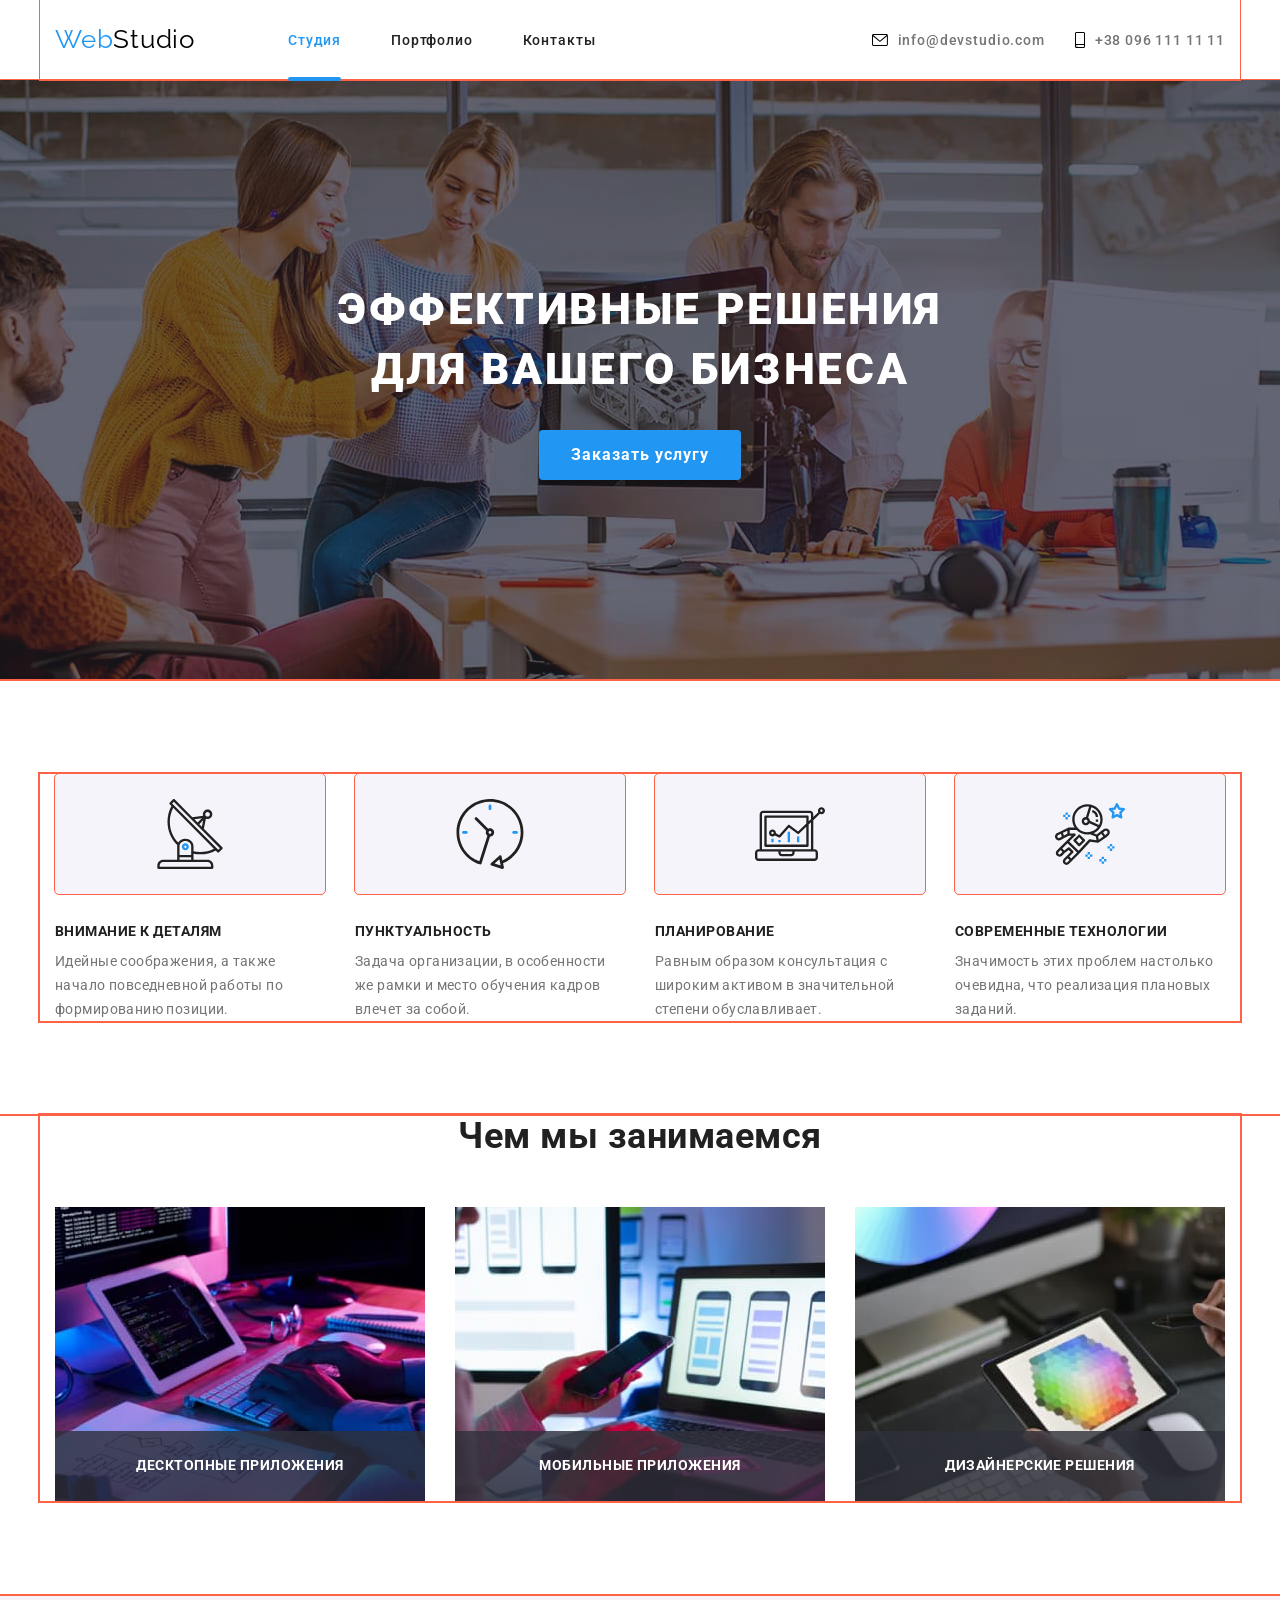
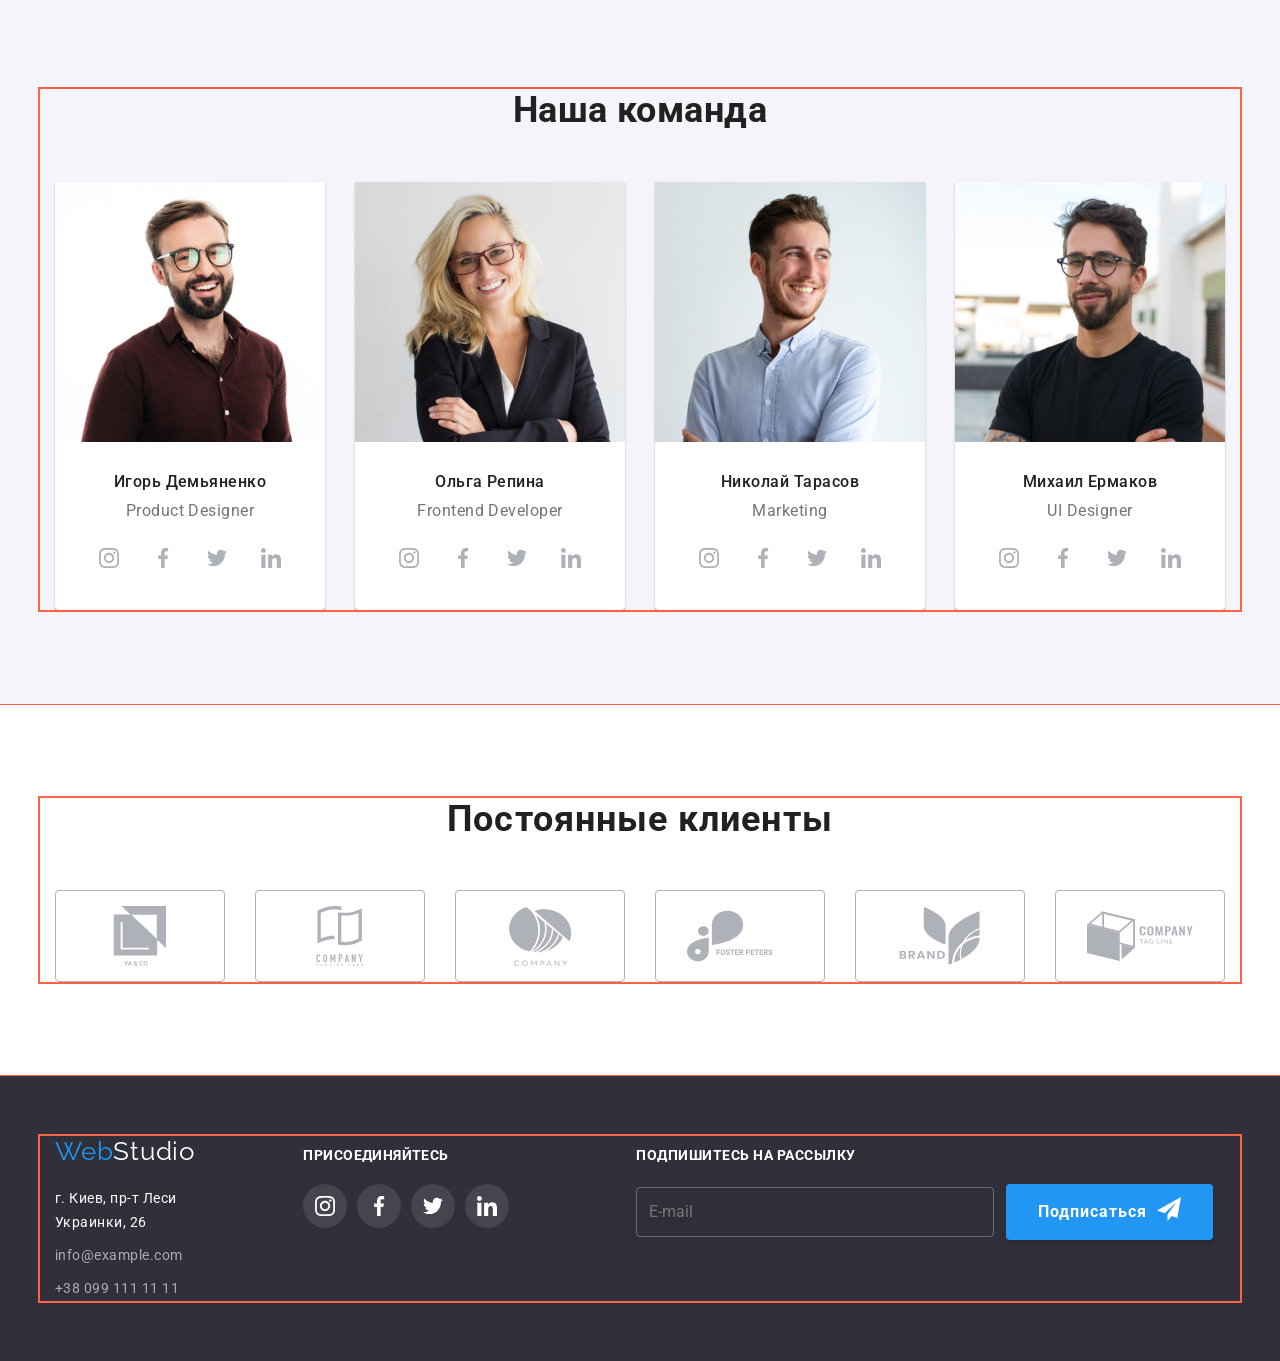
==== commit d6abc9ee: "Finish HW6" ====
--- a/index.html
+++ b/index.html
@@ -53,61 +53,55 @@
                         </svg>
                     </button>
                     <p class="modal-data-person">Оставьте свои данные, мы вам перезвоним</p>
-                    <ul>
-                            <li>
-                                <p class="modal-text">Имя</p>
-                                <div class="about-user">
-                                    <svg width="12px" height="12px" class="modal-close">
-                                        <use href="./images/svg/sprite.svg#icon-Vector-human""></use>
-                                    </svg>
-                                </div>
-                            </li>
-                            <li>
-                                <p class="modal-text">Телефон</p>
-                                <div class="about-user">
-                                    <svg width="13px" height="13px" class="modal-close">
-                                        <use href="./images/svg/sprite.svg#icon-Vector-handset"></use>
-                                    </svg>
-                                </div>
-                            </li>
-                            <li>
-                                <p class="modal-text">Почта</p>
-                                <div class="about-user">
-                                    <svg width="15px" height="12px" class="modal-close">
-                                        <use href="./images/svg/sprite.svg#icon-Vector-black-chek"></use>
-                                    </svg>
-                                </div>
-                            </li>
-                            <li>
-                                <p class="modal-text">Комментарий</p>
-                                <div class="comment">
-                                    <p class="comment-text">Введите текст</p>
-                                </div>
-                            </li>
-                    </ul>
-                    <div class="agreement">
-                            <svg class="black-square" width="16px" height="15px">
-                                <use href="./images/svg/sprite.svg#icon-Vector-square"></use>
-                            </svg>
-                            <p class="about-contract">Соглашаюсь с рассылкой и принимаю <span class="terms">Условия договора</span></p>
-                    </div>
-                    <button class="button-main button-modal-bottom">Отправить</button>
+                    <form class="window">
+                        <div class="field">
+                            <label  class="modal-text" for="name">Имя</label>
+                            <div class="field-div">
+                                <input class="modal-block" type="text" name="username" autofocus />
+                                <svg width="12px" height="12px" class="modal-icon">
+                                    <use href="./images/svg/sprite.svg#icon-Vector-human"></use>
+                                </svg>
+                            </div>
+                        </div>
+                        <div class="field">
+                            <label  class="modal-text" for="">Телефон</label>
+                            <div class="field-div">
+                                <input class="modal-block" type="tel" name="phone" autofocus />
+                                <svg width="13px" height="13px" class="modal-icon">
+                                    <use href="./images/svg/sprite.svg#icon-Vector-handset"></use>
+                                </svg>
+                            </div>
+                        </div>
+                        <div class="field">
+                            <label class="modal-text" for="">Почта</label>
+                            <div class="field-div">
+                                <input class="modal-block" type="email" name="email" />
+                                <svg width="15px" height="12px" class="modal-icon">
+                                    <use href="./images/svg/sprite.svg#icon-Vector-black-chek"></use>
+                                </svg>
+                            </div>
+                        </div>
+                    
+                            <label class="modal-text" for=""></label>
+                            <textarea class="modal-block modal-block-comments" type="text" name="coments" placeholder="Введите текст" autofocus></textarea>
+                        
+                            <input 
+                            class="input-check visually-hidden" 
+                            type="checkbox" 
+                            name="privasy" 
+                            value="true"
+                            id="privasy"
+                            />
+                            <label class="check-text" for="privasy">
+                            <span class="checkbox-span"></span>
+                                Соглашаюсь с рассылкой и принимаю <span class="treaty">Условия договора</span>
+                            </label>
+                            <button class="button-main button-down" type="submit">Отправить</button>
+                    </form>
                 </div>
+                
             </div>
         </section>
-
-        <!-- <button data-modal-open>Открыть модальное окно</button>
-
-            <div class="backdrop is-hidden" data-modal>
-                <div class="modal">
-                    <p>Lorem ipsum dolor, sit amet consectetur adipisicing elit. Vero temporibus odit rerum, nihil adipisci consectetur ex perferendis ullam nemo et harum voluptatem architecto dolorum minima deserunt molestias magnam. Laboriosam, nobis officia! Molestiae, culpa totam quasi maxime fuga perspiciatis accusantium eaque excepturi aperiam harum dolores voluptas. Nemo similique quos porro dolor voluptatum quae, cupiditate doloribus provident.</p>
-                    <button data-modal-close>Закрыть</button>
-                </div>
-            </div> -->
-
-            
-
-
 
             <!-- акценты в работе -->
         <section class="for-business">
@@ -419,34 +413,25 @@
                     </li>
                 </ul>
             </div>
-            <div class="subscription">
-                <h3 class="subscription-header" >Подпишитесь на рассылку</h3>
+            <form class="subscription">
+                <h3 class="subscription-header">Подпишитесь на рассылку</h3>
                 <div class="subscription-email-button">
-                    <div class="subscription-email">E-mail</div>
-                    <buttot class="subscription-button button-main">Подписаться
+                    <input  class="subscription-email" type="text" placeholder="E-mail">
+                    <button type="submit" class="subscription-button button-main">Подписаться
                         <svg width="24px" height="24px" class="icon-send">
                             <use href="./images/svg/sprite.svg#icon-icon-send"></use>
                         </svg>
-                    </buttot>
+                    </button>
                 </div>
-            </div>
+            </form>
         </div>
     </footer>
 
-<!-- <div class="div">
-    <ul class="ul">
-        <li class="li">1</li>
-        <li class="li">2</li>
-        <li class="li">3</li>
-        <li class="li">4</li>
-        <li class="li">5</li>
-        <li class="li">6</li>
-        <li class="li">7</li>
-        <li class="li">8</li>
-        <li class="li">9</li>
-        <li class="li">10</li>
-    </ul>
-</div> -->
+
+
+
+
+
 
 <script src="./js/modal.js"></script>
 </body>
--- a/css/styles.css
+++ b/css/styles.css
@@ -346,6 +346,13 @@
 }
 
 
+
+
+
+
+
+
+
 /* -------Модалньое окно ----------*/
 
 .backdrop {
@@ -356,6 +363,8 @@
     height: 100%;
     background-color: rgb(255, 99, 71, 0.5);
     transition: 250ms cubic-bezier(0.4, 0, 0.2, 1);
+
+    z-index: 1;
 }
 
 .backdrop.is-hidden {
@@ -386,6 +395,13 @@
     background: var(--background-color-white);
     border: 1px solid rgba(0, 0, 0, 0.1);
     border-radius: 50%;
+    position: absolute;
+    top: 8px;
+    right: 8px;
+}
+
+.button-modal:hover {
+    fill: var(--font-сolor-blue);
 }
 
 .modal-data-person {
@@ -395,84 +411,122 @@
     
     color: var(--font-сolor-black-other);
     text-align: center;
+    margin-bottom: 12px;
+}
+
+.window {
+    display: flex;
+    flex-direction: column;
+}
+
+.field {
+    display: flex;
+    flex-direction: column;
+    margin-bottom: 10px;
 }
 
 .modal-text {
-    font-size: 12px;
-    line-height: 1.17;
-    letter-spacing: 0.01em;
-    
-    color: var(--font-сolor-black-p);
-
-    text-align: start;
-
-    margin-bottom: 4px;
-}
-
-.about-user {
-    width: 448px;
-    height: 40px;
-    
-    border: 1px solid rgba(33, 33, 33, 0.2);
-    border-radius: 4px;
-    margin-bottom: 10px;
-    display: flex;
-    align-items: center;
-    padding-left: 12px;
-}
-
-.comment {
-    width: 448px;
-    height: 120px;
-    
-    border: 1px solid rgba(33, 33, 33, 0.2);
-    border-radius: 4px;
-
-    padding: 12px 16px;
-    margin-bottom: 20px;
-}
-
-.comment-text {
     font-weight: 400;
     font-size: 12px;
     line-height: 1.17;
     letter-spacing: 0.01em;
     
+    color: var(--font-сolor-black-p);
+
+    margin-bottom: 4px;
+    text-align: start;
+}
+
+.field-div {
+    position: relative;
+}
+
+.field-div:hover .modal-icon {
+    fill: var(--font-сolor-blue);
+}
+
+.modal-block {
+    padding: 11px 30px;
+    width: 100%;
+    height: 40px;
+    
+    border: 1px solid rgba(33, 33, 33, 0.2);
+    border-radius: 4px;
+    
+}
+
+.modal-block:hover {
+    border: 1px solid var(--font-сolor-blue);
+    border-radius: 4px;
+}
+
+.modal-block-comments {
+    height: 120px;
+    padding: 12px;
+    margin-bottom: 12px;
+
+    font-weight: 400;
+    font-size: 12px;
+    line-height: 1.17;
+    letter-spacing: 0.01em;
+    
     color: rgba(117, 117, 117, 0.5);
-
-    text-align: start;
-}
-
-.agreement {
-    display: flex;
-}
-
-.black-square {
-    margin-right: 8px;
-    align-items: center;
-}
-
-.about-contract {
-font-weight: 400;
-font-size: 14px;
-line-height: 1.71;
-
-color: var(--font-сolor-black-p);
-
-text-align: center;
-
-margin-bottom: 30px;
-}
-
-.terms {
+    resize: none;
+}
+
+.modal-block-comments::placeholder {
+    font-weight: 400;
+    font-size: 14px;
+    line-height: 1.17;
+    letter-spacing: 0.01em;
+    
+    color: rgba(117, 117, 117, 0.5);
+}
+
+.modal-icon {
+    position: absolute;
+    left: 12px;
+    top: 11px;
+}
+
+.treaty {
+    text-decoration-line: underline;
+    
+    color: var(--font-сolor-blue);
+}
+
+
+
+.input-check:checked + .check-text .checkbox-span {
+    background-color: var(--background-color-blue);
+    border: transparent;
+}
+
+.check-text {
+    font-weight: 400;
     font-size: 14px;
     line-height: 1.71;
-    text-decoration-line: underline;
-    
-    color: var(--font-сolor-blue);
-}
-
-
+    letter-spacing: 0.03em;
+    
+    color: #757575;
+}
+
+.checkbox-span {
+    display: inline-block;
+    width: 16px;
+    height: 15px;
+    border-radius: 4px;
+    border: 2px var(--font-сolor-black-other) solid;
+}
+
+
+
+.button-down {
+    width: 200px;
+    height: 50px;
+    margin-left: auto;
+    margin-right: auto;
+}
 
 
 
@@ -900,6 +954,7 @@
     align-items: center;
     
     color: rgba(255, 255, 255, 0.6);
+    background-color: transparent;
 
     width: 358px;
     height: 50px;
@@ -909,6 +964,7 @@
     border-radius: 4px;
     padding-left: 12px;
     margin-right: 12px;
+
 }
 
 .subscription-button {
@@ -1115,32 +1171,3 @@
 
 
 
-
-
-/* .li-s1-1::before {
-    margin-bottom: 56px;
-
-    display: block;
-    content: "";
-    height: 120px;
-    outline: 1px solid tomato;
-    background-image: url(../images/svg/center/antenna.svg);
-    background-repeat: no-repeat;
-    background-position: center;
-    background-color: var(--background-color-grey);
-} */
-
-
-
-/* .header-relative {
-    max-width: 49px;
-    max-height: 48px;
-}
-
-.link.studiya.first {
-}
-
-.studiya-hover {
-    background: var(--background-color-blue);
-    border-radius: 2px;
-} */
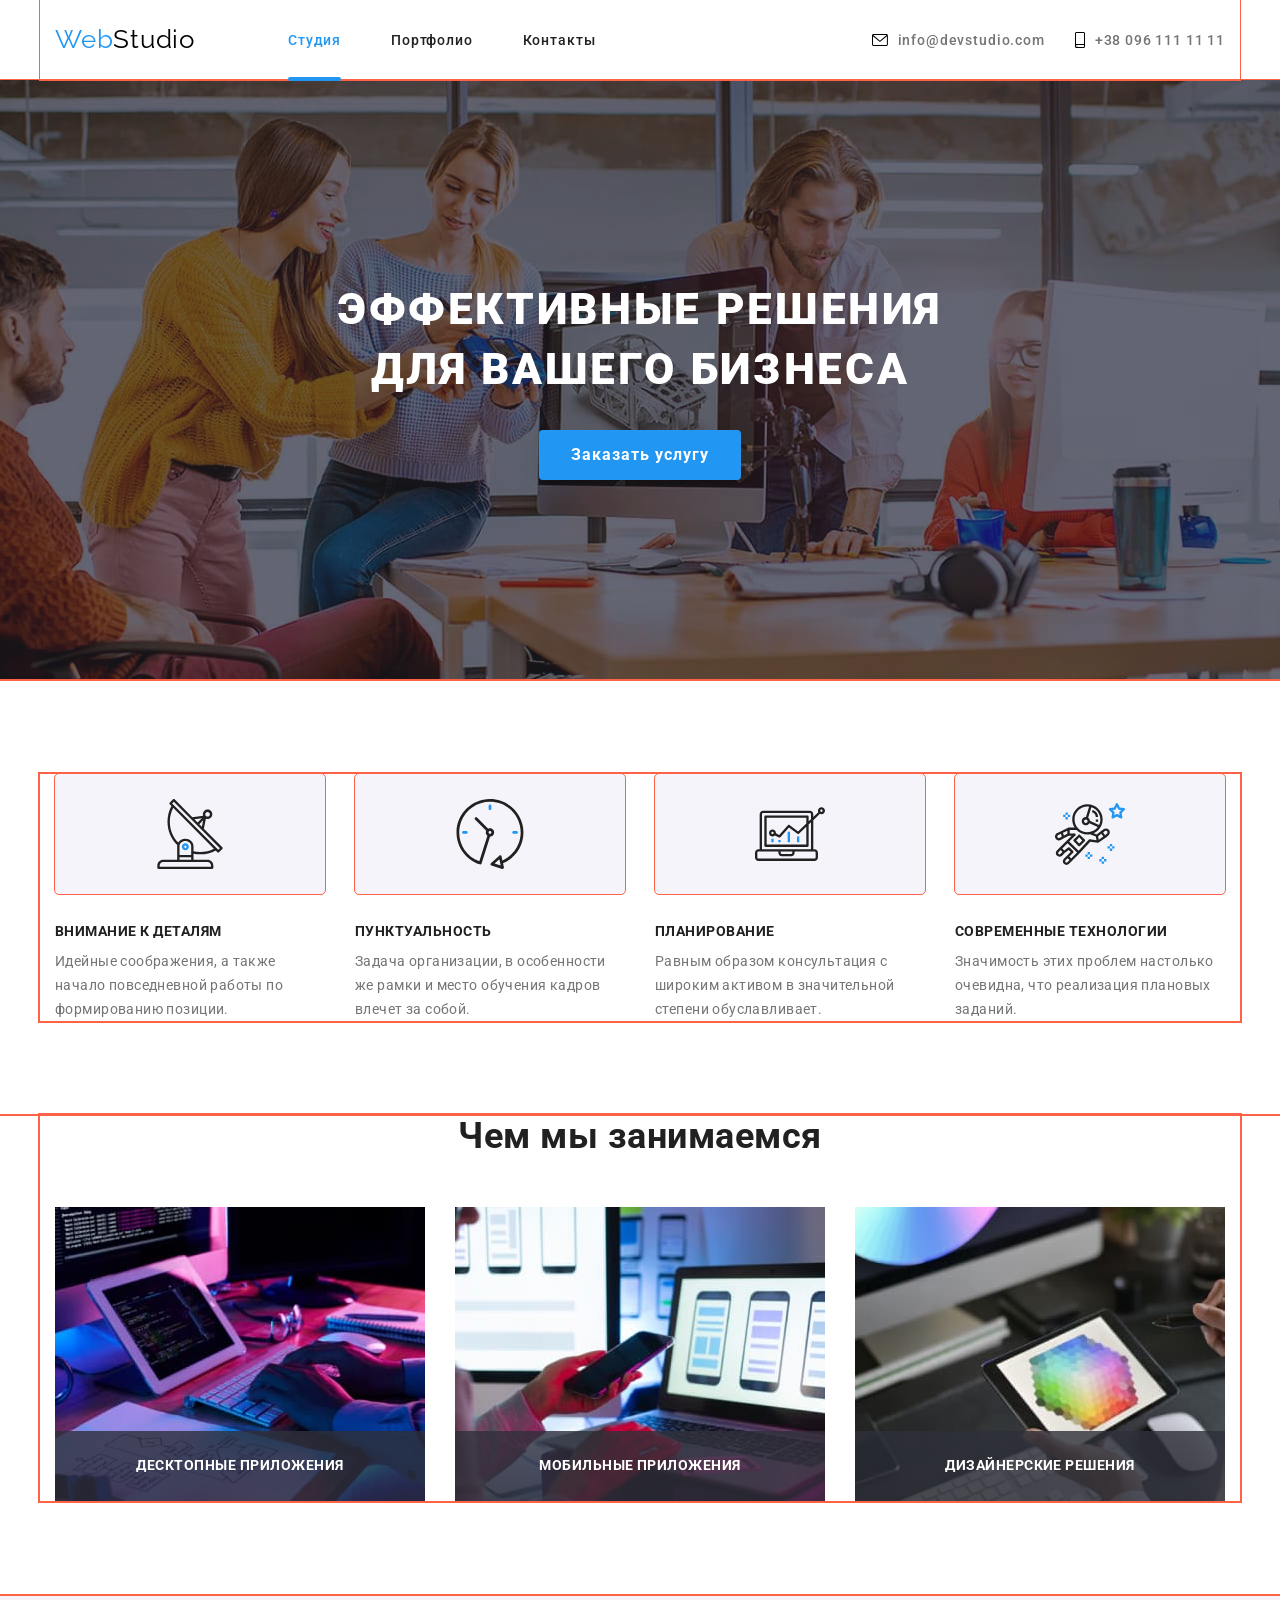
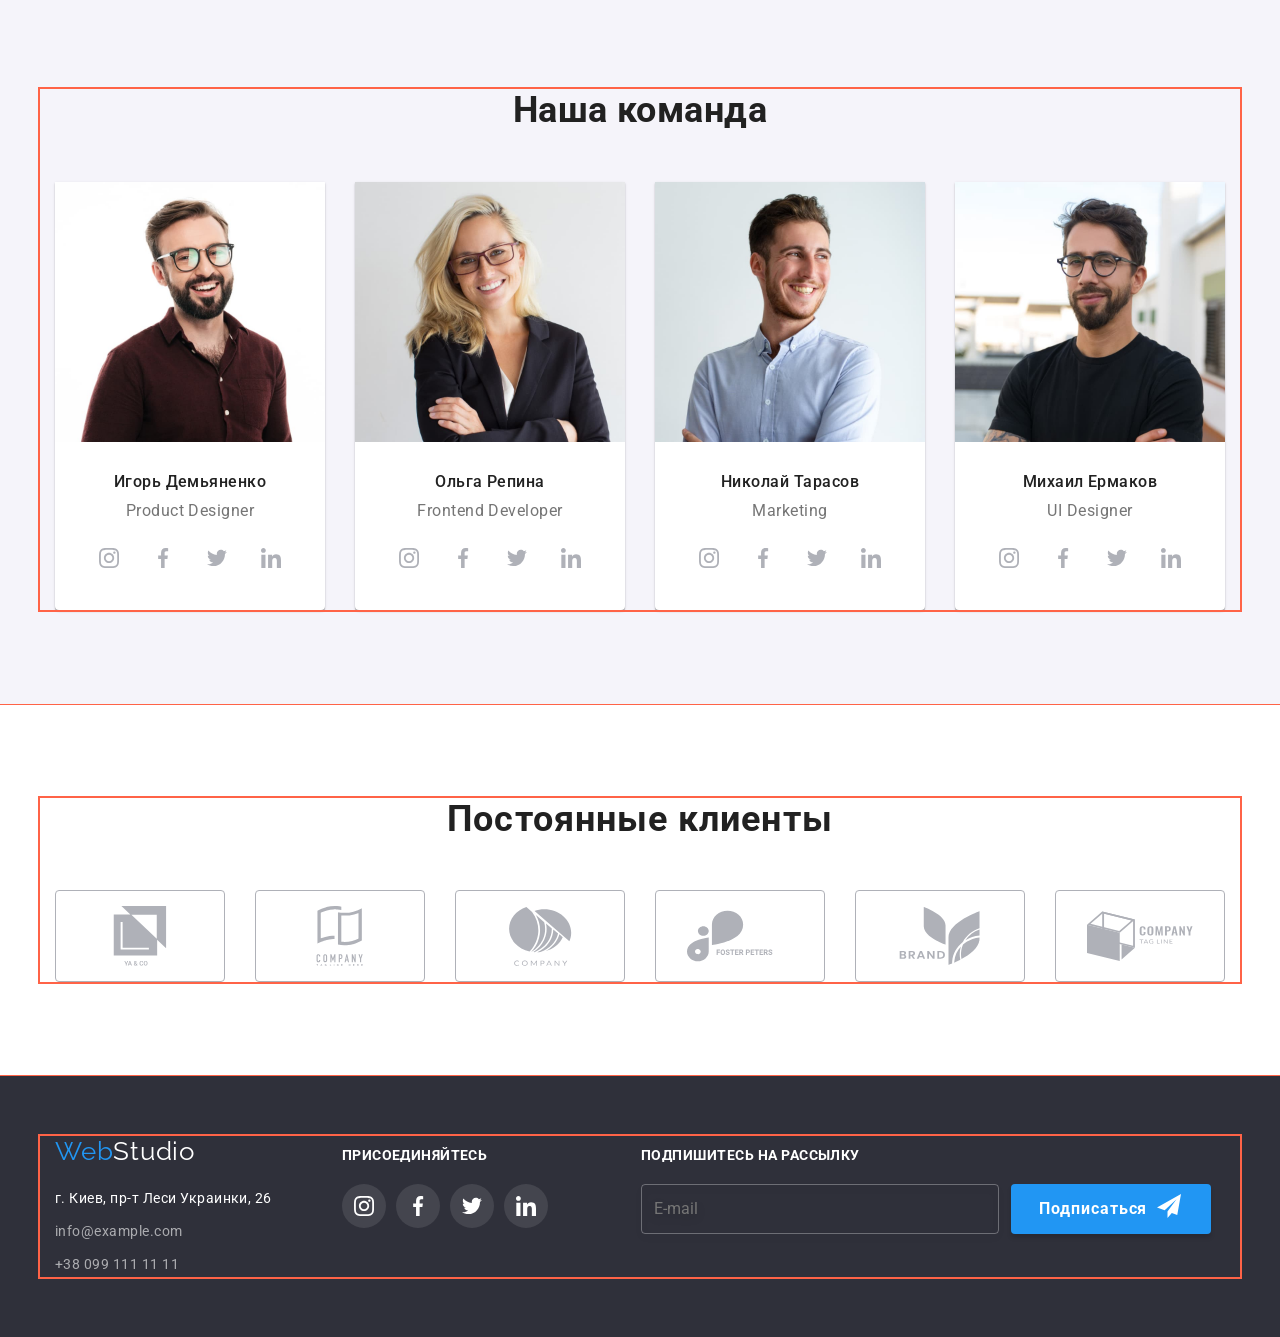
==== commit 05b67f63: "Finish YW6" ====
--- a/index.html
+++ b/index.html
@@ -81,10 +81,8 @@
                                 </svg>
                             </div>
                         </div>
-                    
-                            <label class="modal-text" for=""></label>
+                            <label class="modal-text" for="">Комментарий</label>
                             <textarea class="modal-block modal-block-comments" type="text" name="coments" placeholder="Введите текст" autofocus></textarea>
-                        
                             <input 
                             class="input-check visually-hidden" 
                             type="checkbox" 
@@ -94,7 +92,8 @@
                             />
                             <label class="check-text" for="privasy">
                             <span class="checkbox-span"></span>
-                                Соглашаюсь с рассылкой и принимаю <span class="treaty">Условия договора</span>
+                                Соглашаюсь с рассылкой и принимаю 
+                            <a class="treaty" href="./index.html">Условия договора</a>
                             </label>
                             <button class="button-main button-down" type="submit">Отправить</button>
                     </form>
--- a/css/styles.css
+++ b/css/styles.css
@@ -30,9 +30,6 @@
     color: currentColor;
 }
 
-address {
-    
-}
 
 button {
     font-family: inherit;
@@ -361,7 +358,7 @@
     left: 0;
     width: 100%;
     height: 100%;
-    background-color: rgb(255, 99, 71, 0.5);
+    background-color: rgba(142, 142, 142, 0.5);
     transition: 250ms cubic-bezier(0.4, 0, 0.2, 1);
 
     z-index: 1;
@@ -497,8 +494,13 @@
 
 
 
+
+
 .input-check:checked + .check-text .checkbox-span {
     background-color: var(--background-color-blue);
+    background-image: url(../images/svg/Vector-2.svg);
+    background-position: center;
+    background-repeat: no-repeat;
     border: transparent;
 }
 
@@ -518,6 +520,12 @@
     border-radius: 4px;
     border: 2px var(--font-сolor-black-other) solid;
 }
+
+
+
+
+
+
 
 
 
@@ -880,7 +888,7 @@
 }
 
 .footer-connent-networks {
-    padding: 12px;
+    padding-top: 12px;
     margin-right: 93px;
 }
 
@@ -898,6 +906,7 @@
 
 .team-soc-net-footer {
     display: flex;
+    gap: 10px;
 }
 
 .soc-link-footer {
@@ -909,14 +918,8 @@
     border-radius: 50%;
     fill: var(--font-сolor-white);
     background-color:  rgba(255, 255, 255, 0.1);
-    margin-right: 10px;
-    transition: 250ms cubic-bezier(0.4, 0, 0.2, 1);
-}
-
-.footer-li-link.soc-link-footer {
-    margin-right: 0;
-}
-
+    transition: 250ms cubic-bezier(0.4, 0, 0.2, 1);
+}
 
 .soc-link-footer:hover,
 .soc-link-footer:focus {
@@ -926,7 +929,7 @@
 
 
 .subscription {
-    padding: 12px;
+    padding-top: 12px;
 }
 
 .subscription-header {
@@ -970,7 +973,9 @@
 .subscription-button {
     margin: 0 auto;
     display: flex;
-    padding: 13px 32px;
+    padding: 10px 28px;
+    width: 200px;
+    height: 50px;
 }
 
 .icon-send {
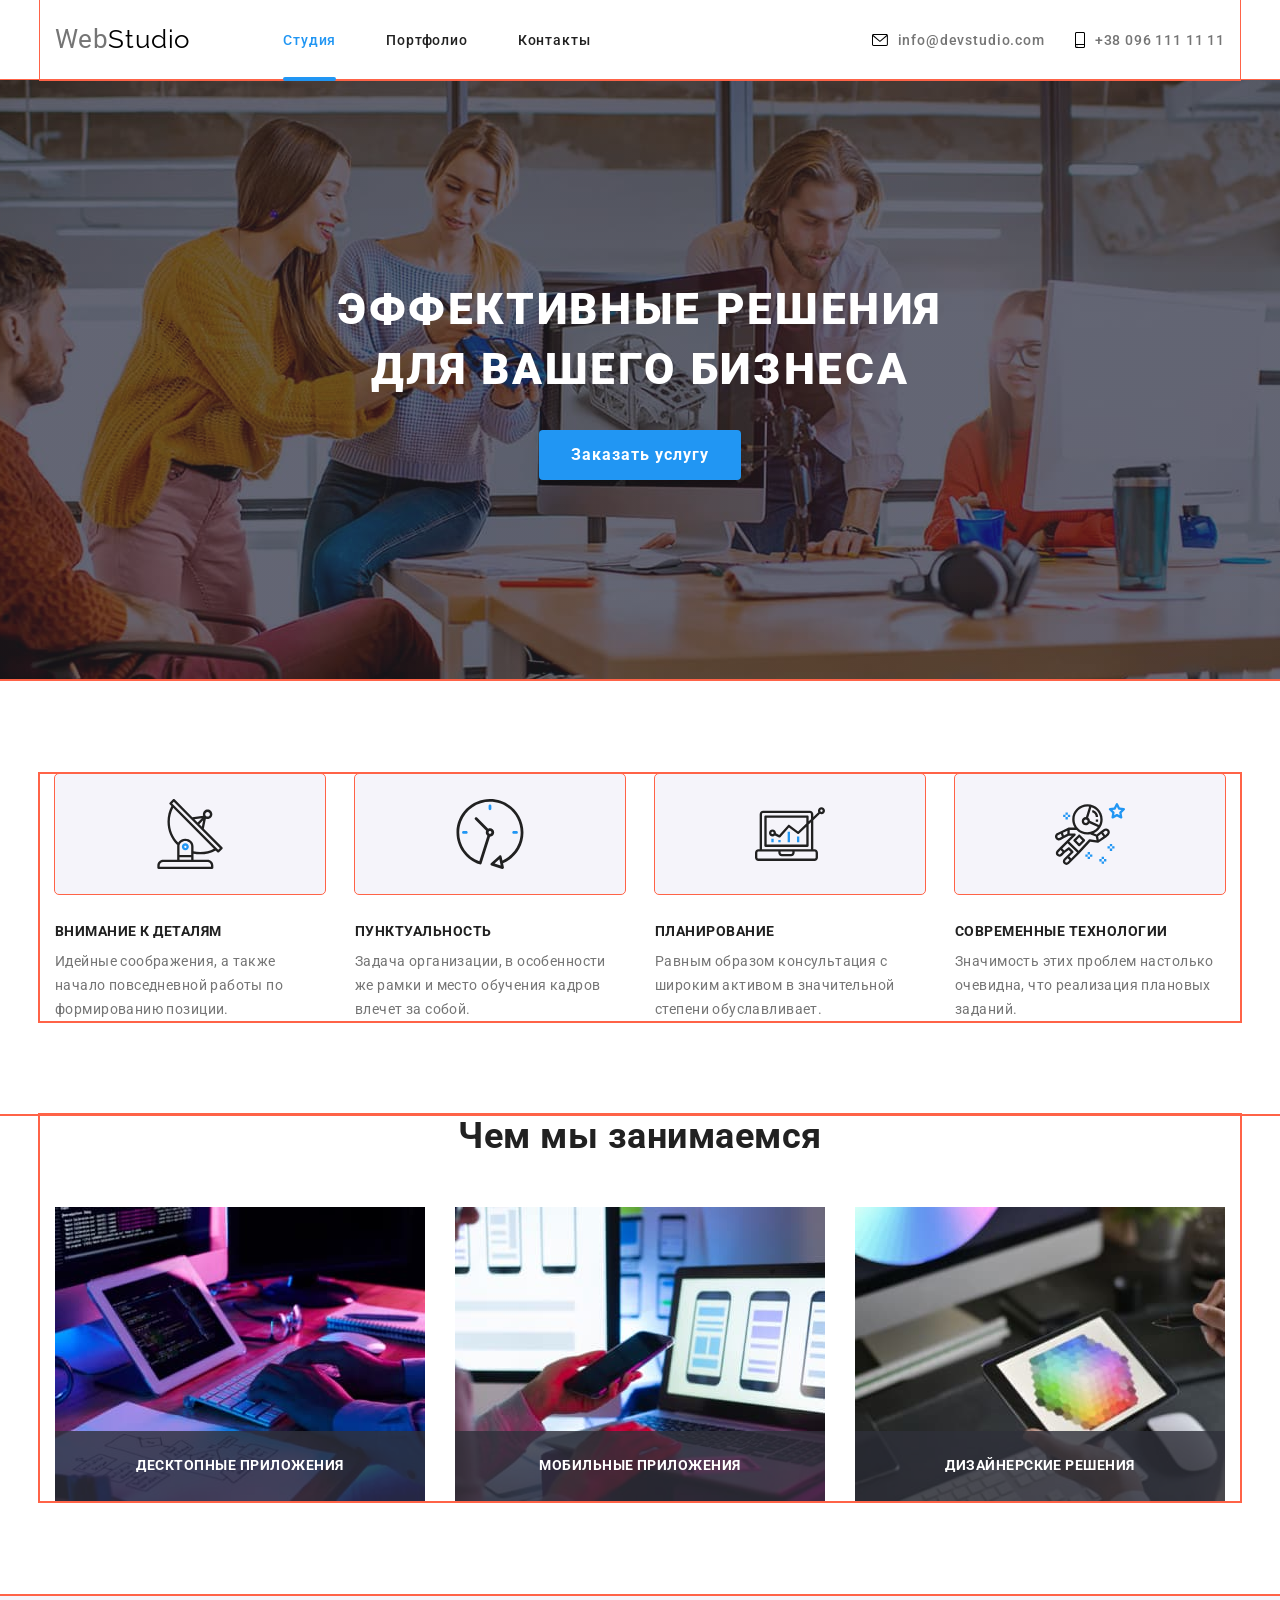
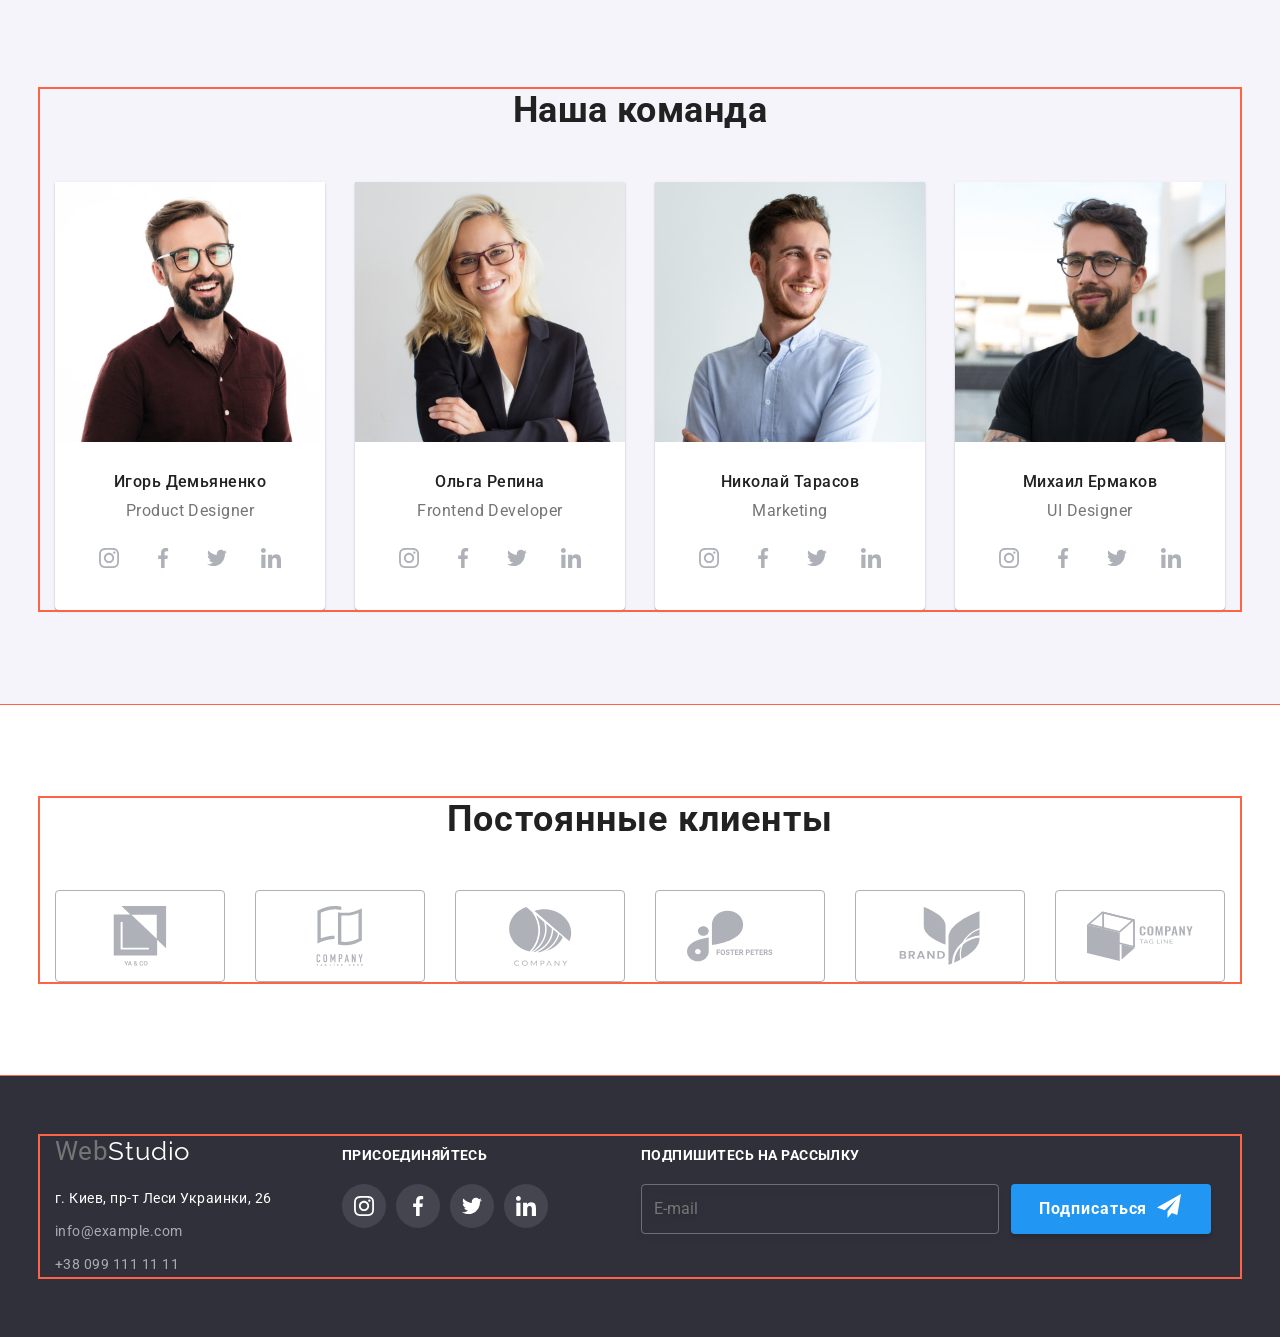
==== commit a6be6a90: "Добавил scss" ====
--- a/index.html
+++ b/index.html
@@ -10,6 +10,7 @@
     <link rel="preconnect" href="https://fonts.gstatic.com" crossorigin>
     <link href="https://fonts.googleapis.com/css2?family=Raleway:ital,wght@0,700;1,700&family=Roboto:ital,wght@0,400;0,500;0,700;0,900;1,400;1,500;1,700;1,900&display=swap" rel="stylesheet">
     <link rel="stylesheet" href="./css/styles.css">
+    <link rel="stylesheet" href="./css/main.min.css">
 </head>
 <body>
 <!---------- шапка сайта ----------->
@@ -83,18 +84,13 @@
                         </div>
                             <label class="modal-text" for="">Комментарий</label>
                             <textarea class="modal-block modal-block-comments" type="text" name="coments" placeholder="Введите текст" autofocus></textarea>
-                            <input 
-                            class="input-check visually-hidden" 
-                            type="checkbox" 
-                            name="privasy" 
-                            value="true"
-                            id="privasy"
-                            />
-                            <label class="check-text" for="privasy">
-                            <span class="checkbox-span"></span>
-                                Соглашаюсь с рассылкой и принимаю 
-                            <a class="treaty" href="./index.html">Условия договора</a>
-                            </label>
+                            <div class="modal-check">
+                                <input class="input-check visually-hidden" type="checkbox" name="privasy" value="true" id="privasy" />
+                                <label class="check-text" for="privasy">
+                                    <span class="checkbox-span"></span>
+                                    <span>Соглашаюсь с рассылкой и принимаю</span>
+                                    <a class="treaty" href="./index.html">Условия договора</a>
+                            </div>
                             <button class="button-main button-down" type="submit">Отправить</button>
                     </form>
                 </div>
--- a/css/styles.css
+++ b/css/styles.css
@@ -150,7 +150,7 @@
     padding-bottom: 25px;
 }
 
-.logo-blue {
+.logo--blue {
     color: var(--font-сolor-blue);
     font-family: Raleway, sans-serif;
     letter-spacing: var(--letter-spacing-m);
@@ -438,8 +438,17 @@
     position: relative;
 }
 
-.field-div:hover .modal-icon {
+.field-div:hover .modal-icon,
+.field-div:focus .modal-icon {
     fill: var(--font-сolor-blue);
+    color: var(--font-сolor-blue);
+}
+
+.modal-icon {
+    position: absolute;
+    left: 12px;
+    top: 50%;
+    transform: translateY(-50%);
 }
 
 .modal-block {
@@ -452,6 +461,11 @@
     
 }
 
+.modal-check {
+    display: flex;
+    align-items: center;
+}
+
 .modal-block:hover {
     border: 1px solid var(--font-сolor-blue);
     border-radius: 4px;
@@ -460,7 +474,7 @@
 .modal-block-comments {
     height: 120px;
     padding: 12px;
-    margin-bottom: 12px;
+    margin-bottom: 20px;
 
     font-weight: 400;
     font-size: 12px;
@@ -478,12 +492,6 @@
     letter-spacing: 0.01em;
     
     color: rgba(117, 117, 117, 0.5);
-}
-
-.modal-icon {
-    position: absolute;
-    left: 12px;
-    top: 11px;
 }
 
 .treaty {
@@ -519,6 +527,7 @@
     height: 15px;
     border-radius: 4px;
     border: 2px var(--font-сolor-black-other) solid;
+    margin-right: 7px;
 }
 
 
--- a/css/main.min.css
+++ b/css/main.min.css
@@ -0,0 +1 @@
+/*# sourceMappingURL=main.min.css.map */
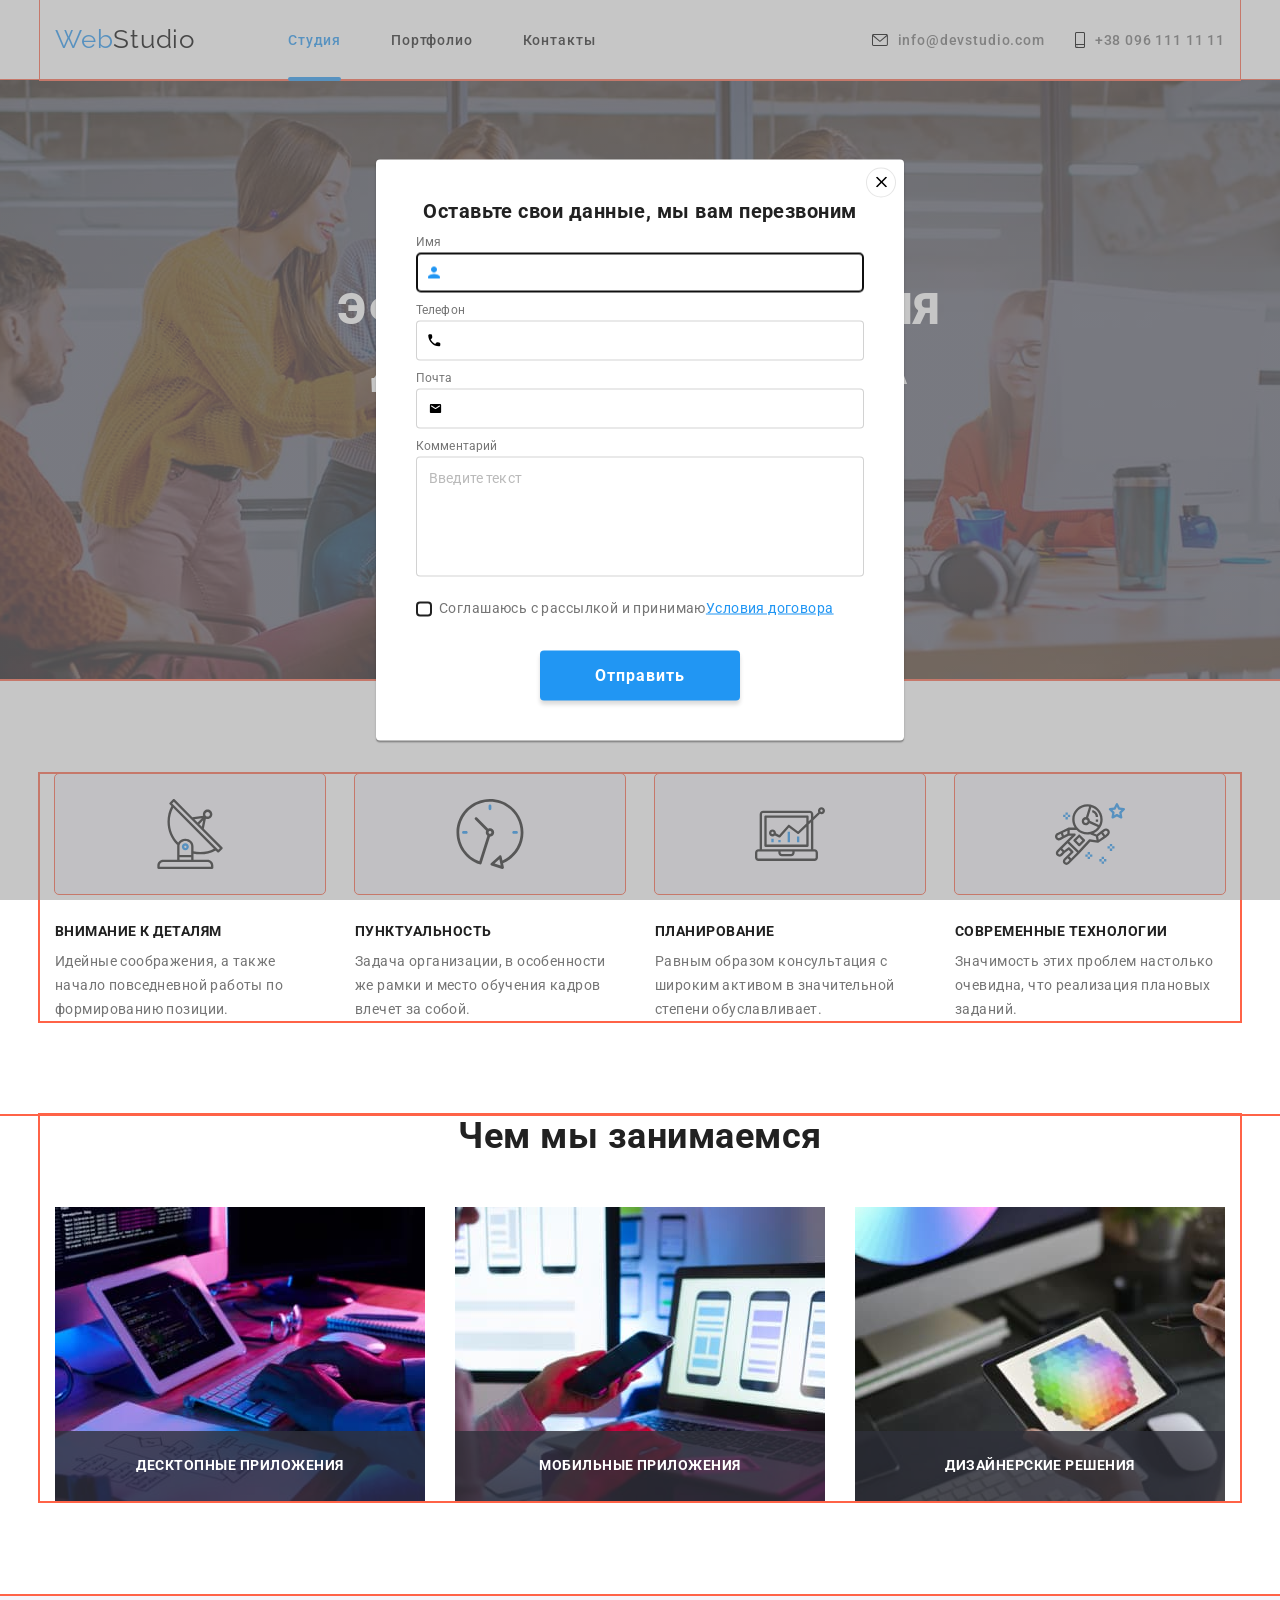
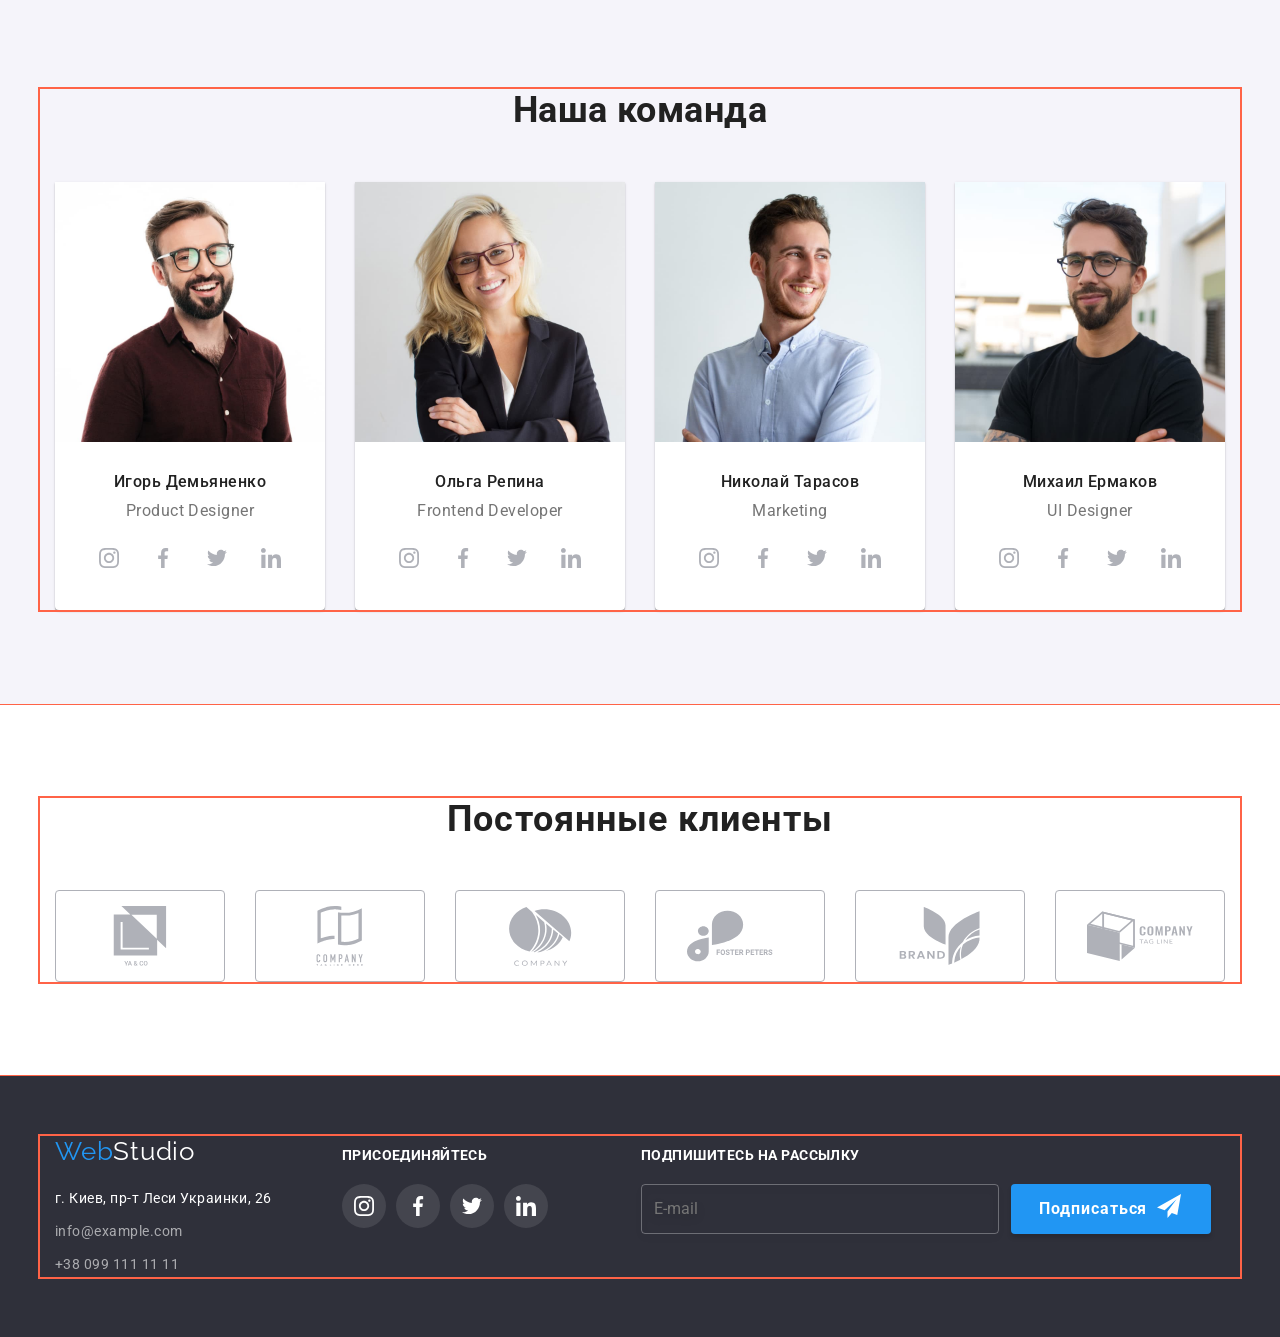
==== commit 00bc07be: "HW 6 доработанная" ====
--- a/index.html
+++ b/index.html
@@ -15,12 +15,12 @@
 <body>
 <!---------- шапка сайта ----------->
     <header class="header">
-        <div class="container">
-            <a href="./index.html" class="logo"><span class="logo-blue">Web</span><span class="logo-black">Studio</span></a>
+        <div class="container header-container">
+            <a href="./index.html" class="logo"><span class="logo--blue">Web</span><span class="logo--black">Studio</span></a>
             <nav class="block-nav">
-                <ul class="site-nav">
-                    <li class="header-relative"><a href="./index.html" class="link studiya first">Студия</li>
-                    <li class="link-pf-main"><a href="./portfolio.html" class="link portfolio portfolio-head">Портфолио</a></li>
+                <ul class="block-nav__pages">
+                    <li class="block-nav__studiya"><a href="./index.html" class="link studiya first">Студия</li>
+                    <li class="block-nav__portfolio"><a href="./portfolio.html" class="link portfolio portfolio-head">Портфолио</a></li>
                     <li><a href="#" class="link contacts">Контакты</a></li>
                 </ul>
             </nav>
@@ -84,13 +84,12 @@
                         </div>
                             <label class="modal-text" for="">Комментарий</label>
                             <textarea class="modal-block modal-block-comments" type="text" name="coments" placeholder="Введите текст" autofocus></textarea>
-                            <div class="modal-check">
                                 <input class="input-check visually-hidden" type="checkbox" name="privasy" value="true" id="privasy" />
-                                <label class="check-text" for="privasy">
-                                    <span class="checkbox-span"></span>
-                                    <span>Соглашаюсь с рассылкой и принимаю</span>
+                                <label class="check-text modal-check" for="privasy">
+                                    <span class="checkbox-span"></span> 
+                                    <span class="agreement">Соглашаюсь с рассылкой и принимаю</span>
                                     <a class="treaty" href="./index.html">Условия договора</a>
-                            </div>
+                                </label>
                             <button class="button-main button-down" type="submit">Отправить</button>
                     </form>
                 </div>
@@ -369,7 +368,7 @@
     <footer class="footer">
         <div class="container footer-container">
             <div class="footer-logo-adress">
-                <a href="./index.html" class="logo"><span class="logo-blue">Web</span><span class="logo-white">Studio</span></a>
+                <a href="./index.html" class="logo"><span class="logo--blue">Web</span><span class="logo--white">Studio</span></a>
                 <address>
                     <ul class="address">
                         <li><a href="https://goo.gl/maps/CPtrU1FHBa2aNyZL9" target="_blank" rel="noopener noreferrer" class="location"> г. Киев, пр-т Леси Украинки, 26</a></li>
--- a/css/styles.css
+++ b/css/styles.css
@@ -137,7 +137,7 @@
     height: 80px;
 }
 
-.header-border {
+.header__border {
     border-bottom: 1px solid var(--font-color-border);
 }
 
@@ -156,13 +156,13 @@
     letter-spacing: var(--letter-spacing-m);
 }
 
-.logo-black {
+.logo--black {
     color: var(--font-сolor-black-logo);
     font-family: Raleway, sans-serif;
     letter-spacing: var(--letter-spacing-m);
 }
 
-.logo-white {
+.logo--white {
     color: var(--font-сolor-white);
     font-family: Raleway, sans-serif;
     letter-spacing: var(--letter-spacing-m);
@@ -170,11 +170,11 @@
 
 
 
-.header-relative {
+.block-nav__studiya {
     position: relative;
 }
 
-.header-relative::after {
+.block-nav__studiya::after {
     content: "";
     position: absolute;
     width: 100%;
@@ -216,14 +216,14 @@
     margin-left: 93px;
 }
 
-.site-nav .link {
+.block-nav__pages .link {
     color: var(--font-сolor-black-other);
     padding-top: 32px;
     padding-bottom: 32px;
     transition: 250ms cubic-bezier(0.4, 0, 0.2, 1);
 }
-.site-nav .link:hover, 
-.site-nav .link:focus {
+.block-nav__pages .link:hover, 
+.block-nav__pages .link:focus {
     color: var(--font-сolor-blue);
     
 }
@@ -232,7 +232,8 @@
     color: var(--font-сolor-blue);
 }
 
-.site-nav, .mail-tel {
+.block-nav__pages,
+.mail-tel {
     padding: 0;
     margin: 0;
     display: flex;
@@ -302,7 +303,7 @@
 
 
 
-.link-pf-main {
+.block-nav__portfolio {
     display: flex;
     align-items: center;
     margin-left: 50px;
@@ -365,8 +366,8 @@
 }
 
 .backdrop.is-hidden {
-    opacity: 0;
-    pointer-events: none;
+    /* opacity: 0;
+    pointer-events: none; */
 }
 
 .modal {
@@ -438,10 +439,9 @@
     position: relative;
 }
 
-.field-div:hover .modal-icon,
-.field-div:focus .modal-icon {
+.modal-block:hover + .modal-icon,
+.modal-block:focus + .modal-icon {
     fill: var(--font-сolor-blue);
-    color: var(--font-сolor-blue);
 }
 
 .modal-icon {
@@ -466,6 +466,10 @@
     align-items: center;
 }
 
+.checkbox-span {
+    display: inline-block;
+}
+
 .modal-block:hover {
     border: 1px solid var(--font-сolor-blue);
     border-radius: 4px;
@@ -494,10 +498,16 @@
     color: rgba(117, 117, 117, 0.5);
 }
 
+.agreement {
+    display: inline-block;
+}
+
 .treaty {
     text-decoration-line: underline;
     
     color: var(--font-сolor-blue);
+
+    display: inline-block;
 }
 
 
@@ -782,10 +792,6 @@
     text-align: center;
     letter-spacing: 0.03em;
     color: var(--font-сolor-black-other);
-}
-
-.main-clients-li {
-    
 }
 
 .main-clients-list {
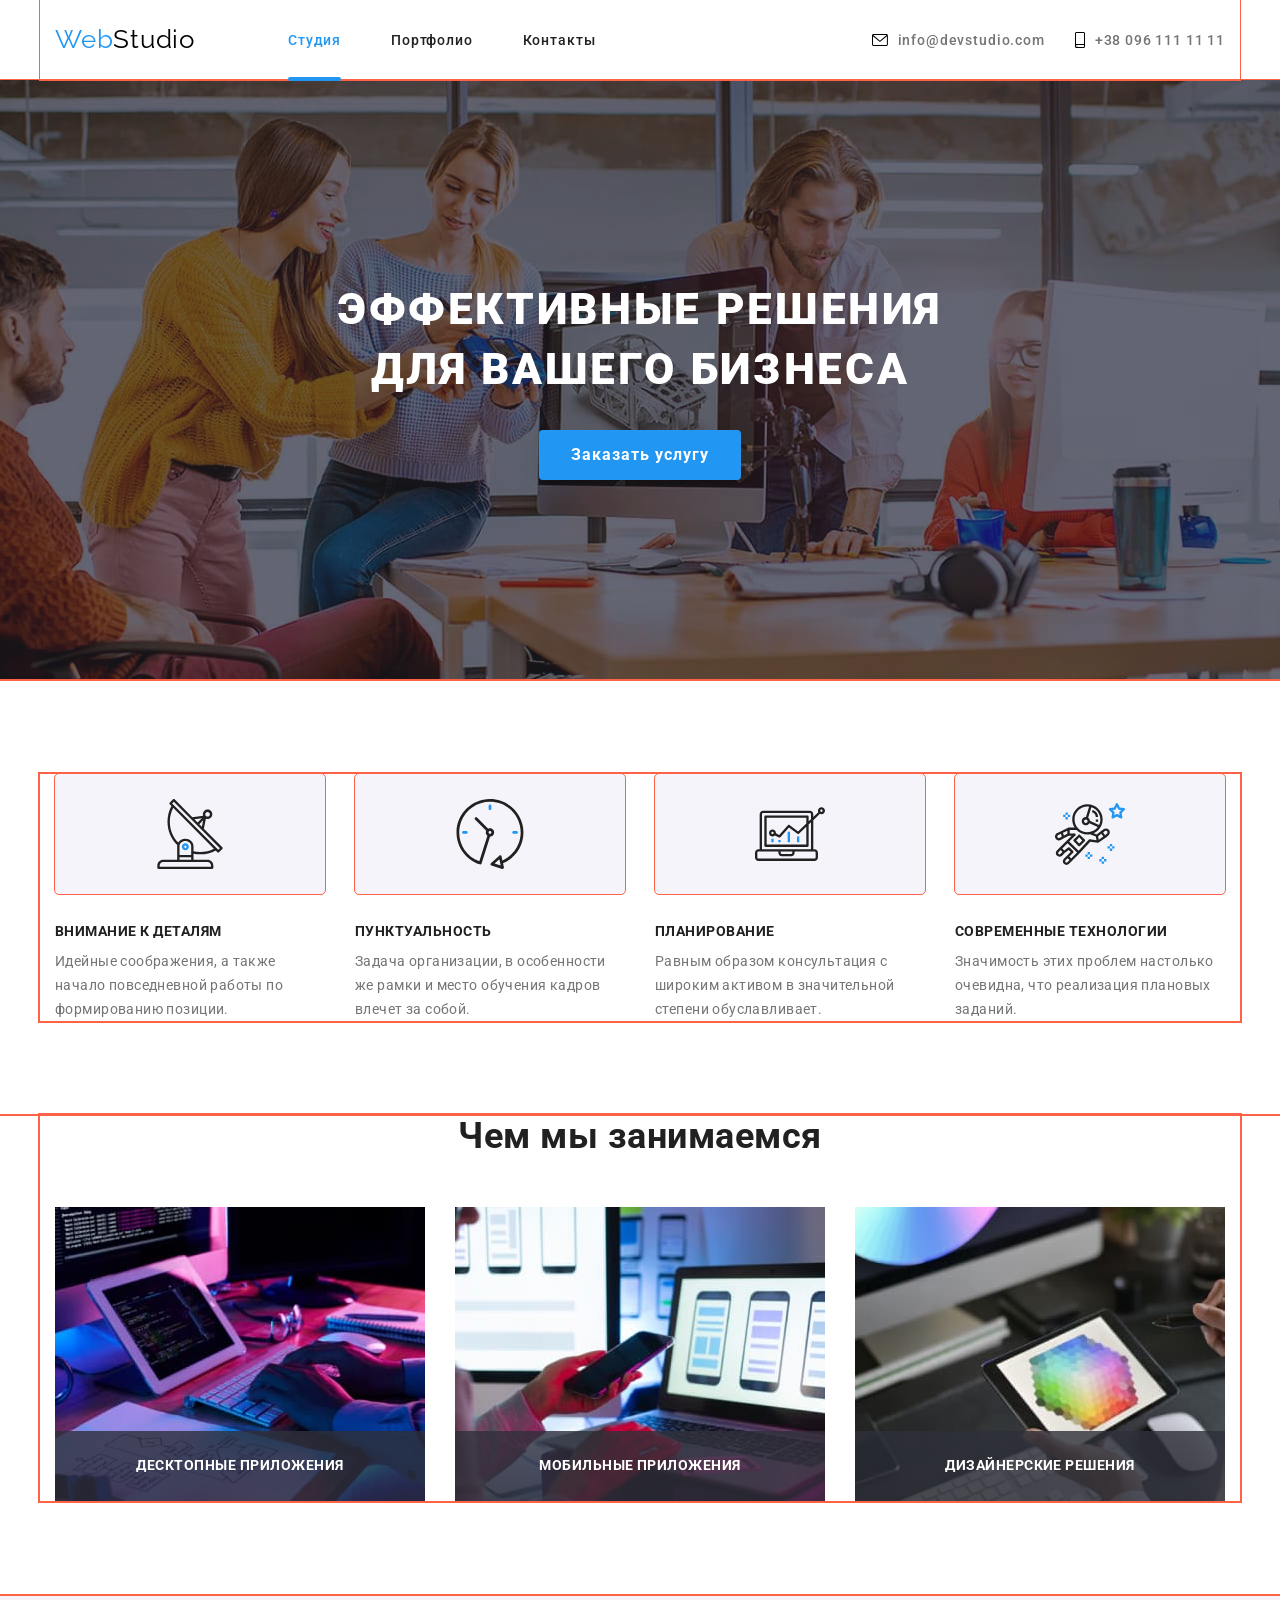
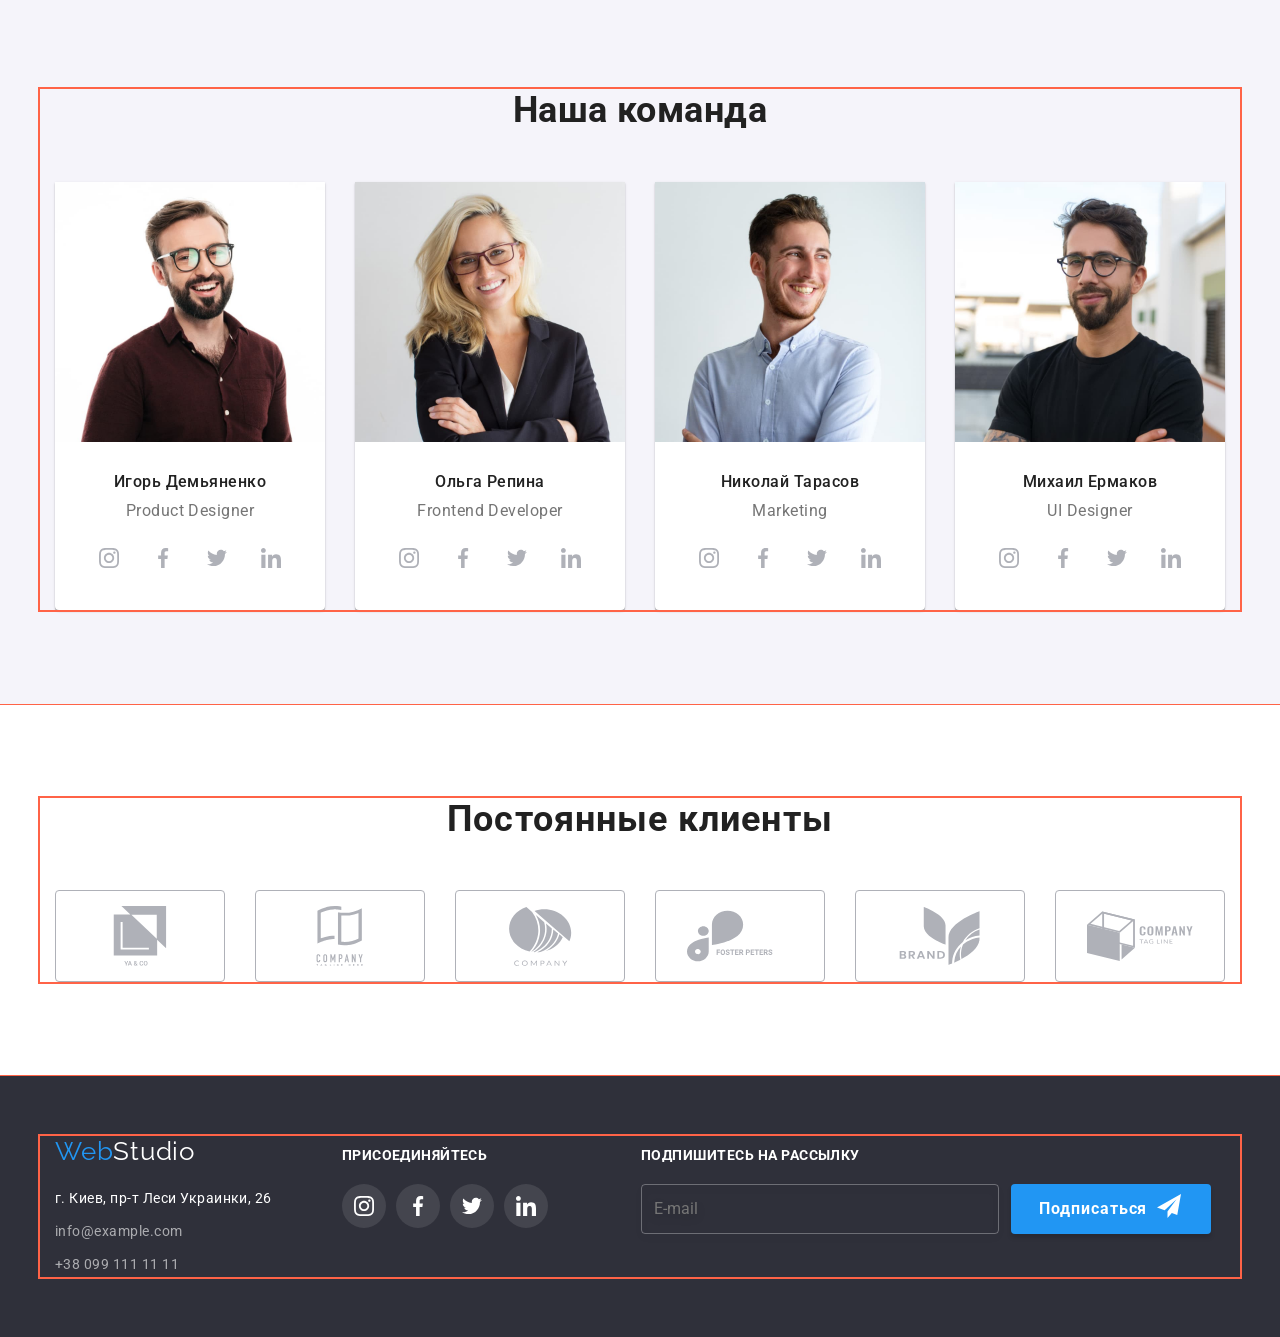
==== commit 7576d1a5: "Проработал все файлы по ВЕМ" ====
--- a/index.html
+++ b/index.html
@@ -15,23 +15,23 @@
 <body>
 <!---------- шапка сайта ----------->
     <header class="header">
-        <div class="container header-container">
+        <div class="container header__container">
             <a href="./index.html" class="logo"><span class="logo--blue">Web</span><span class="logo--black">Studio</span></a>
             <nav class="block-nav">
                 <ul class="block-nav__pages">
-                    <li class="block-nav__studiya"><a href="./index.html" class="link studiya first">Студия</li>
-                    <li class="block-nav__portfolio"><a href="./portfolio.html" class="link portfolio portfolio-head">Портфолио</a></li>
-                    <li><a href="#" class="link contacts">Контакты</a></li>
+                    <li class="block-nav__main"><a href="./index.html" class="block-nav__studiya block-nav__studiya--blue">Студия</li>
+                    <li class="block-nav__portfolio"><a href="./portfolio.html" class="block-nav__portfolio--link">Портфолио</a></li>
+                    <li><a href="#" class="block-nav__contacts">Контакты</a></li>
                 </ul>
             </nav>
-            <ul class="mail-tel">
-                <li class="link-mail">
-                    <a href="mailto:info@devstudio.com" class="link mail"><svg width="16px" height="12px" class="link-evenlope">
+            <ul class="contact">
+                <li class="contact__feedback">
+                    <a href="mailto:info@devstudio.com" class="contact__feedback--mail"><svg width="16px" height="12px" class="contact__feedback---evenlope">
                         <use href="./images/svg/sprite.svg#icon-envelope"></use>
                     </svg>info@devstudio.com</a>
                 </li>
-                <li class="link-tel">
-                    <a href="tel:+380961111111" class="link tel"><svg width="10px" height="16px" class="link-smartphone">
+                <li class="contact__call">
+                    <a href="tel:+380961111111" class="contact__call--tel"><svg width="10px" height="16px" class="contact__call--smartphone">
                         <use href="./images/svg/sprite.svg#icon-smartphone"></use>
                     </svg>+38 096 111 11 11</a>
                 </li>
@@ -41,271 +41,279 @@
 <!----------- main --------------->
     <main>
             <!--Блок Заголовок-->
-        <section class="block-title">
-            
-            <h1 class="hero">ЭФФЕКТИВНЫЕ РЕШЕНИЯ ДЛЯ ВАШЕГО БИЗНЕСА</h1>
+        <section class="section-title">
+            <h1 class="section-title__hero">ЭФФЕКТИВНЫЕ РЕШЕНИЯ ДЛЯ ВАШЕГО БИЗНЕСА</h1>
             <button data-modal-open class="button-main" type="button">Заказать услугу</button>
-
             <div data-modal class="backdrop is-hidden">
                 <div class="modal">
-                    <button data-modal-close class="button-modal">
+                    <button data-modal-close class="modal-button">
                         <svg width="11px" height="11px">
                             <use href="./images/svg/sprite.svg#icon-xvector"></use>
                         </svg>
                     </button>
                     <p class="modal-data-person">Оставьте свои данные, мы вам перезвоним</p>
-                    <form class="window">
-                        <div class="field">
-                            <label  class="modal-text" for="name">Имя</label>
-                            <div class="field-div">
-                                <input class="modal-block" type="text" name="username" autofocus />
-                                <svg width="12px" height="12px" class="modal-icon">
+                    <form class="modal__window">
+                        <div class="modal__field">
+                            <label  class="modal__field--name" for="name">Имя</label>
+                            <div class="modal__field--box">
+                                <input class="modal__field--input" type="text" name="username" autofocus />
+                                <svg width="12px" height="12px" class="modal__field--icon">
                                     <use href="./images/svg/sprite.svg#icon-Vector-human"></use>
                                 </svg>
                             </div>
                         </div>
-                        <div class="field">
-                            <label  class="modal-text" for="">Телефон</label>
-                            <div class="field-div">
-                                <input class="modal-block" type="tel" name="phone" autofocus />
-                                <svg width="13px" height="13px" class="modal-icon">
+                        <div class="modal__field">
+                            <label  class="modal__field--name" for="">Телефон</label>
+                            <div class="modal__field--box">
+                                <input class="modal__field--input" type="tel" name="phone" autofocus />
+                                <svg width="13px" height="13px" class="modal__field--icon">
                                     <use href="./images/svg/sprite.svg#icon-Vector-handset"></use>
                                 </svg>
                             </div>
                         </div>
-                        <div class="field">
-                            <label class="modal-text" for="">Почта</label>
-                            <div class="field-div">
-                                <input class="modal-block" type="email" name="email" />
-                                <svg width="15px" height="12px" class="modal-icon">
+                        <div class="modal__field">
+                            <label class="modal__field--name" for="">Почта</label>
+                            <div class="modal__field--box">
+                                <input class="modal__field--input" type="email" name="email" />
+                                <svg width="15px" height="12px" class="modal__field--icon">
                                     <use href="./images/svg/sprite.svg#icon-Vector-black-chek"></use>
                                 </svg>
                             </div>
                         </div>
-                            <label class="modal-text" for="">Комментарий</label>
-                            <textarea class="modal-block modal-block-comments" type="text" name="coments" placeholder="Введите текст" autofocus></textarea>
-                                <input class="input-check visually-hidden" type="checkbox" name="privasy" value="true" id="privasy" />
-                                <label class="check-text modal-check" for="privasy">
-                                    <span class="checkbox-span"></span> 
-                                    <span class="agreement">Соглашаюсь с рассылкой и принимаю</span>
-                                    <a class="treaty" href="./index.html">Условия договора</a>
+                            <label class="modal__field--name" for="">Комментарий</label>
+                            <textarea class="modal__field--input modal__field--comments" type="text" name="coments" placeholder="Введите текст" autofocus></textarea>
+                                <input class="modal__field--checkbox visually-hidden" type="checkbox" name="privasy" value="true" id="privasy" />
+                                <label class="modal__field--check-text" for="privasy">
+                                    <span class="modal__field--checkbox-span"></span> 
+                                    <span class="modal__field--agreement">Соглашаюсь с рассылкой и принимаю</span>
+                                    <a class="modal__field--treaty" href="./index.html">Условия договора</a>
                                 </label>
-                            <button class="button-main button-down" type="submit">Отправить</button>
+                            <button class="button-main modal__field--button" type="submit">Отправить</button>
                     </form>
                 </div>
-                
             </div>
         </section>
-
             <!-- акценты в работе -->
-        <section class="for-business">
-            <div class="container">
-                <h2 class="visually-hidden title-h2">Наші особливості</h2>
-                <ul class="list-s1">
-                    <li class="li-s1 li-s1-1">
-                        <div class="forbusiness-li-div">
+        <section class="features">
+            <div class="container features__container">
+                <h2 class="visually-hidden features__title">Наші особливості</h2>
+                <ul class="features__list">
+                    <li class="features__bloc">
+                        <div class="features__bloc--icon">
                             <svg width="70px" height="70px">
                                 <use href="./images/svg/sprite.svg#icon-antenna"></use>
                             </svg>
                         </div>
-                        <h3 class="title-s1">Внимание к деталям</h3>
-                        <p class="p-s1">Идейные соображения, а также начало повседневной работы по формированию позиции.</p>
-                    </li>
-                    <li class="li-s1 li-s1-2">
-                        <div class="forbusiness-li-div">
+                        <h3 class="features__bloc--name">Внимание к деталям</h3>
+                        <p class="features__bloc--text">Идейные соображения, а также начало повседневной работы по формированию позиции.</p>
+                    </li>
+                    <li class="features__bloc">
+                        <div class="features__bloc--icon">
                             <svg width="70px" height="70px">
                                 <use href="./images/svg/sprite.svg#icon-clock"></use>
                             </svg>
                         </div>
-                        <h3 class="title-s1">Пунктуальность</h3>
-                        <p class="p-s1">Задача организации, в особенности же рамки и место обучения кадров влечет за собой.</p>
-                    </li>
-                    <li class="li-s1 li-s1-3">
-                        <div class="forbusiness-li-div">
+                        <h3 class="features__bloc--name">Пунктуальность</h3>
+                        <p class="features__bloc--text">Задача организации, в особенности же рамки и место обучения кадров влечет за собой.</p>
+                    </li>
+                    <li class="features__bloc">
+                        <div class="features__bloc--icon">
                             <svg width="70px" height="70px">
                                 <use href="./images/svg/sprite.svg#icon-diagram"></use>
                             </svg>
                         </div>
-                        <h3 class="title-s1">Планирование</h3>
-                        <p class="p-s1">Равным образом консультация с широким активом в значительной степени обуславливает.</p>
-                    </li>
-                    <li class="li-s1 li-s1-4">
-                        <div class="forbusiness-li-div">
+                        <h3 class="features__bloc--name">Планирование</h3>
+                        <p class="features__bloc--text">Равным образом консультация с широким активом в значительной степени обуславливает.</p>
+                    </li>
+                    <li class="features__bloc">
+                        <div class="features__bloc--icon">
                             <svg width="70px" height="70px">
                                 <use href="./images/svg/sprite.svg#icon-astronaut"></use>
                             </svg>
                         </div>
-                        <h3 class="title-s1">Современные технологии</h3>
-                        <p class="p-s1">Значимость этих проблем настолько очевидна, что реализация плановых заданий.</p>
+                        <h3 class="features__bloc--name">Современные технологии</h3>
+                        <p class="features__bloc--text">Значимость этих проблем настолько очевидна, что реализация плановых заданий.</p>
                     </li>
                 </ul>
             </div>
         </section>
             <!-- виды работ -->
-        <section class="section2">
-            <div class="container">
-                <h2 class="title-s2">Чем мы занимаемся</h2>
-                <ul class="list-s2">
-                    <li class="li-work">
-                            <img src="./images/main-jpg-squoosh/box1.jpg" alt="рабочий стол листом А4" width="370">
-                            <div class="desktop-div">
-                                <p>Десктопные приложения</p>
-                            </div>
-                    </li>
-                    <li class="li-work li-work-2">
+        <section class="work">
+            <div class="container work__container">
+                <h2 class="work__title">Чем мы занимаемся</h2>
+                <ul class="work__list">
+                    <li class="work__block">
+                        <img src="./images/main-jpg-squoosh/box1.jpg" alt="рабочий стол листом А4" width="370">
+                        <div class="work__benefits">
+                            <p>Десктопные приложения</p>
+                        </div>
+                    </li>
+                    <li class="work__block">
                         <img src="./images/main-jpg-squoosh/box2.jpg" alt="телефон в руке и на мониторе" width="370">
-                    <div class="desktop-div">
-                        <p>Мобильные приложения</p>
-                    </div>
-                    </li>
-                    <li class="li-work">
+                        <div class="work__benefits">
+                            <p>Мобильные приложения</p>
+                        </div>
+                    </li>
+                    <li class="work__block">
                         <img src="./images/main-jpg-squoosh/box3.jpg" alt="цветовая раскладка на планшете" width="370">
-                    <div class="desktop-div">
-                        <p>Дизайнерские решения</p>
-                    </div>
+                        <div class="work__benefits">
+                            <p>Дизайнерские решения</p>
+                        </div>
                     </li>
                 </ul>
             </div>
         </section>
             <!-- состав команды -->
         <section class="team">
-            <div class="container">
-                <h2 class="title-s3">Наша команда</h2>
-                <ul class="list-s3">
-                    <li class="team-bg">
+            <div class="container team-container">
+                <h2 class="team__title">Наша команда</h2>
+                <ul class="team__list">
+                    <li class="team__bloc">
                         <img src="./images/main-jpg-squoosh/img-1.jpg" alt="чел в бордовой рубашке" width="270">
-                        <div class="team-description">
-                            <h3 class="name-s3">Игорь Демьяненко</h3>
-                            <p class="job-s3">Product Designer</p>
-                        </div>
-                        <ul class="team-soc-net">
-                            <li>
-                                <a class="soc-link" href="#" rel="noopener noreferrer nofollow">
-                                    <svg width="20px" height="20px" class="link-insta">
+                        <div class="team__description">
+                            <h3 class="team__bloc--name">Игорь Демьяненко</h3>
+                            <p class="team__bloc--speciality">Product Designer</p>
+                        </div>
+                        <ul class="team__soc--bloc">
+                            <li>
+                                <a class="team__soc--link" href="#" rel="noopener noreferrer nofollow">
+                                    <svg width="20px" height="20px">
                                         <use href="./images/svg/sprite.svg#icon-instagram"></use>
                                     </svg>
                                 </a>
                             </li>
-                            <li><a class="soc-link" href="#" rel="noopener noreferrer nofollow">
-                                <svg width="20px" height="20px" class="link-fb">
-                                    <use href="./images/svg/sprite.svg#icon-facebook"></use>
-                                </svg>
-                                </a>
-                            </li>
-                            <li><a class="soc-link" href="#" rel="noopener noreferrer nofollow">
-                                    <svg width="20px" height="20px" class="link-tw">
+                            <li>
+                                <a class="team__soc--link" href="#" rel="noopener noreferrer nofollow">
+                                    <svg width="20px" height="20px">
+                                        <use href="./images/svg/sprite.svg#icon-facebook"></use>
+                                    </svg>
+                                </a>
+                            </li>
+                            <li>
+                                <a class="team__soc--link" href="#" rel="noopener noreferrer nofollow">
+                                    <svg width="20px" height="20px">
                                         <use href="./images/svg/sprite.svg#icon-twitter"></use>
                                     </svg>
                                 </a>
                             </li>
-                            <li><a class="soc-link" href="#" rel="noopener noreferrer nofollow">
-                                    <svg width="20px" height="20px" class="link-in">
+                            <li>
+                                <a class="team__soc--link" href="#" rel="noopener noreferrer nofollow">
+                                    <svg width="20px" height="20px">
                                         <use href="./images/svg/sprite.svg#icon-linkedin"></use>
                                     </svg>
                                 </a>
                             </li>
                         </ul>
                     </li>
-                    <li class="team-bg">
+                    <li class="team__bloc">
                         <img src="./images/main-jpg-squoosh/img-2-2.jpg" alt="блондинка с веснушками" width="270">
-                        <div class="team-description">
-                            <h3 class="name-s3">Ольга Репина</h3>
-                            <p class="job-s3">Frontend Developer</p>
-                        </div>
-                        <ul class="team-soc-net">
-                            <li>
-                                    <a class="soc-link" href="#" rel="noopener noreferrer nofollow">
-                                        <svg width="20px" height="20px" class="link-insta">
-                                            <use href="./images/svg/sprite.svg#icon-instagram"></use>
-                                        </svg>
-                                    </a>
-                            </li>
-                            <li><a class="soc-link" href="#" rel="noopener noreferrer nofollow">
-                                        <svg width="20px" height="20px" class="link-fb">
-                                            <use href="./images/svg/sprite.svg#icon-facebook"></use>
-                                        </svg>
-                                    </a>
-                            </li>
-                            <li><a class="soc-link" href="#" rel="noopener noreferrer nofollow">
-                                        <svg width="20px" height="20px" class="link-tw">
-                                            <use href="./images/svg/sprite.svg#icon-twitter"></use>
-                                        </svg>
-                                    </a>
-                            </li>
-                            <li><a class="soc-link" href="#" rel="noopener noreferrer nofollow">
-                                        <svg width="20px" height="20px" class="link-in">
-                                            <use href="./images/svg/sprite.svg#icon-linkedin"></use>
-                                        </svg>
-                                    </a>
-                                </li>
+                        <div class="team__description">
+                            <h3 class="team__bloc--name">Ольга Репина</h3>
+                            <p class="team__bloc--speciality">Frontend Developer</p>
+                        </div>
+                        <ul class="team__soc--bloc">
+                            <li>
+                                <a class="team__soc--link" href="#" rel="noopener noreferrer nofollow">
+                                    <svg width="20px" height="20px">
+                                        <use href="./images/svg/sprite.svg#icon-instagram"></use>
+                                    </svg>
+                                </a>
+                            </li>
+                            <li>
+                                <a class="team__soc--link" href="#" rel="noopener noreferrer nofollow">
+                                    <svg width="20px" height="20px">
+                                        <use href="./images/svg/sprite.svg#icon-facebook"></use>
+                                    </svg>
+                                </a>
+                            </li>
+                            <li>
+                                <a class="team__soc--link" href="#" rel="noopener noreferrer nofollow">
+                                    <svg width="20px" height="20px">
+                                        <use href="./images/svg/sprite.svg#icon-twitter"></use>
+                                    </svg>
+                                </a>
+                            </li>
+                            <li>
+                                <a class="team__soc--link" href="#" rel="noopener noreferrer nofollow">
+                                    <svg width="20px" height="20px">
+                                        <use href="./images/svg/sprite.svg#icon-linkedin"></use>
+                                    </svg>
+                                </a>
+                            </li>
                         </ul>
                     </li>
-                    <li class="team-bg">
-                            <img src="./images/main-jpg-squoosh/img-3-2.jpg" alt="чел в голубой рубашке" width="270">
-                            <div class="team-description">
-                                <h3 class="name-s3">Николай Тарасов</h3>
-                                <p class="job-s3">Marketing</p>
-                            </div>
-                            <ul class="team-soc-net">
-                                <li>
-                                    <a class="soc-link" href="#" rel="noopener noreferrer nofollow">
-                                        <svg width="20px" height="20px" class="link-insta">
-                                            <use href="./images/svg/sprite.svg#icon-instagram"></use>
-                                        </svg>
-                                    </a>
-                                </li>
-                                <li><a class="soc-link" href="#" rel="noopener noreferrer nofollow">
-                                        <svg width="20px" height="20px" class="link-fb">
-                                            <use href="./images/svg/sprite.svg#icon-facebook"></use>
-                                        </svg>
-                                    </a>
-                                </li>
-                                <li><a class="soc-link" href="#" rel="noopener noreferrer nofollow">
-                                        <svg width="20px" height="20px" class="link-tw">
-                                            <use href="./images/svg/sprite.svg#icon-twitter"></use>
-                                        </svg>
-                                    </a>
-                                </li>
-                                <li><a class="soc-link" href="#" rel="noopener noreferrer nofollow">
-                                        <svg width="20px" height="20px" class="link-in">
-                                            <use href="./images/svg/sprite.svg#icon-linkedin"></use>
-                                        </svg>
-                                    </a>
-                                </li>
-                            </ul>
-                    </li>
-                    <li class="team-bg">
+                    <li class="team__bloc">
+                        <img src="./images/main-jpg-squoosh/img-3-2.jpg" alt="чел в голубой рубашке" width="270">
+                        <div class="team__description">
+                            <h3 class="team__bloc--name">Николай Тарасов</h3>
+                            <p class="team__bloc--speciality">Marketing</p>
+                        </div>
+                        <ul class="team__soc--bloc">
+                            <li>
+                                <a class="team__soc--link" href="#" rel="noopener noreferrer nofollow">
+                                    <svg width="20px" height="20px">
+                                        <use href="./images/svg/sprite.svg#icon-instagram"></use>
+                                    </svg>
+                                </a>
+                            </li>
+                            <li>
+                                <a class="team__soc--link" href="#" rel="noopener noreferrer nofollow">
+                                    <svg width="20px" height="20px">
+                                        <use href="./images/svg/sprite.svg#icon-facebook"></use>
+                                    </svg>
+                                </a>
+                            </li>
+                            <li>
+                                <a class="team__soc--link" href="#" rel="noopener noreferrer nofollow">
+                                    <svg width="20px" height="20px">
+                                        <use href="./images/svg/sprite.svg#icon-twitter"></use>
+                                    </svg>
+                                </a>
+                            </li>
+                            <li>
+                                <a class="team__soc--link" href="#" rel="noopener noreferrer nofollow">
+                                    <svg width="20px" height="20px">
+                                        <use href="./images/svg/sprite.svg#icon-linkedin"></use>
+                                    </svg>
+                                </a>
+                            </li>
+                        </ul>
+                    </li>
+                    <li class="team__bloc">
                         <img src="./images/main-jpg-squoosh/img-4-2.jpg" alt="чел в черной футболке" width="270">
-                        <div class="team-description">
-                            <h3 class="name-s3">Михаил Ермаков</h3>
-                            <p class="job-s3">UI Designer</p>
-                        </div>
-                        <ul class="team-soc-net">
-                                <li>
-                                    <a class="soc-link" href="#" rel="noopener noreferrer nofollow">
-                                        <svg width="20px" height="20px" class="link-insta">
-                                            <use href="./images/svg/sprite.svg#icon-instagram"></use>
-                                        </svg>
-                                    </a>
-                                </li>
-                                <li><a class="soc-link" href="#" rel="noopener noreferrer nofollow">
-                                        <svg width="20px" height="20px" class="link-fb">
-                                            <use href="./images/svg/sprite.svg#icon-facebook"></use>
-                                        </svg>
-                                    </a>
-                                </li>
-                                <li><a class="soc-link" href="#" rel="noopener noreferrer nofollow">
-                                        <svg width="20px" height="20px" class="link-tw">
-                                            <use href="./images/svg/sprite.svg#icon-twitter"></use>
-                                        </svg>
-                                    </a>
-                                </li>
-                                <li><a class="soc-link" href="#" rel="noopener noreferrer nofollow">
-                                        <svg width="20px" height="20px" class="link-in">
-                                            <use href="./images/svg/sprite.svg#icon-linkedin"></use>
-                                        </svg>
-                                    </a>
-                                </li>
+                        <div class="team__description">
+                        <h3 class="team__bloc--name">Михаил Ермаков</h3>
+                        <p class="team__bloc--speciality">UI Designer</p>
+                        </div>
+                        <ul class="team__soc--bloc">
+                            <li>
+                                <a class="team__soc--link" href="#" rel="noopener noreferrer nofollow">
+                                    <svg width="20px" height="20px">
+                                        <use href="./images/svg/sprite.svg#icon-instagram"></use>
+                                    </svg>
+                                </a>
+                            </li>
+                            <li>
+                                <a class="team__soc--link" href="#" rel="noopener noreferrer nofollow">
+                                    <svg width="20px" height="20px">
+                                        <use href="./images/svg/sprite.svg#icon-facebook"></use>
+                                    </svg>
+                                </a>
+                            </li>
+                            <li>
+                                <a class="team__soc--link" href="#" rel="noopener noreferrer nofollow">
+                                    <svg width="20px" height="20px">
+                                        <use href="./images/svg/sprite.svg#icon-twitter"></use>
+                                    </svg>
+                                </a>
+                            </li>
+                            <li>
+                                <a class="team__soc--link" href="#" rel="noopener noreferrer nofollow">
+                                    <svg width="20px" height="20px">
+                                        <use href="./images/svg/sprite.svg#icon-linkedin"></use>
+                                    </svg>
+                                </a>
+                            </li>
                         </ul>
                     </li>
                 </ul>
@@ -313,48 +321,48 @@
         </section>
 <!-------- Постоянные клиенты --------->
         <section class="clients">
-            <div class="container">
-                <h2 class="main-clients">Постоянные клиенты</h2>
-                <ul  class="main-clients-list">
-                    <li class="main-clients-li">
-                        <a href="#" rel="noopener noreferrer nofollow" class="main-clients-link">
-                            <svg width="41px" height="47" class="name-company">
+            <div class="container clients__container">
+                <h2 class="lients__main">Постоянные клиенты</h2>
+                <ul  class="clients__list">
+                    <li>
+                        <a href="#" rel="noopener noreferrer nofollow" class="clients__link">
+                            <svg width="41px" height="47" class="clients__link--company">
                                 <use href="./images/svg/sprite.svg#icon-group-1">
                                 </use>
                             </svg>
                         </a>
                     </li>
                     <li>
-                        <a href="#" rel="noopener noreferrer nofollow" class="main-clients-link">
-                            <svg  width="40px" height="52" class="name-company">
+                        <a href="#" rel="noopener noreferrer nofollow" class="clients__link">
+                            <svg  width="40px" height="52" class="clients__link--company">
                                 <use href="./images/svg/sprite.svg#icon-group-2">
                                 </use>
                             </svg>
                         </a>
                     </li>
-                    <li><a href="#" rel="noopener noreferrer nofollow" class="main-clients-link">
-                                <svg width="44px" height="41" class="name-company">
+                    <li><a href="#" rel="noopener noreferrer nofollow" class="clients__link">
+                                <svg width="44px" height="41" class="clients__link--company">
                                     <use href="./images/svg/sprite.svg#icon-group-3">
                                     </use>
                                 </svg>
                             </a>
                     </li>
-                    <li><a href="#" rel="noopener noreferrer nofollow" class="main-clients-link">
-                                <svg width="84px" height="41" class="name-company">
+                    <li><a href="#" rel="noopener noreferrer nofollow" class="clients__link">
+                                <svg width="84px" height="41" class="clients__link--company">
                                     <use href="./images/svg/sprite.svg#icon-group-4">
                                     </use>
                                 </svg>
                             </a>
                     </li>
-                    <li><a href="#" rel="noopener noreferrer nofollow" class="main-clients-link">
-                                <svg width="63px" height="45" class="name-company">
+                    <li><a href="#" rel="noopener noreferrer nofollow" class="clients__link">
+                                <svg width="63px" height="45" class="clients__link--company">
                                     <use href="./images/svg/sprite.svg#icon-group-5">
                                     </use>
                                 </svg>
                             </a>
                     </li>
-                    <li><a href="#" rel="noopener noreferrer nofollow" class="main-clients-link">
-                                <svg width="94px" height="44" class="name-company">
+                    <li><a href="#" rel="noopener noreferrer nofollow" class="clients__link">
+                                <svg width="94px" height="44" class="clients__link--company">
                                     <use class="eee" href="./images/svg/sprite.svg#icon-group-6">
                                     </use>
                                 </svg>
@@ -367,40 +375,43 @@
     <!-- контакты поддержки -->
     <footer class="footer">
         <div class="container footer-container">
-            <div class="footer-logo-adress">
+            <div class="footer__logo">
                 <a href="./index.html" class="logo"><span class="logo--blue">Web</span><span class="logo--white">Studio</span></a>
                 <address>
-                    <ul class="address">
-                        <li><a href="https://goo.gl/maps/CPtrU1FHBa2aNyZL9" target="_blank" rel="noopener noreferrer" class="location"> г. Киев, пр-т Леси Украинки, 26</a></li>
-                        <li  class="mail-footer-li"><a href="mailto:info@example.com" class="mail-footer">info@example.com </a></li>
-                        <li><a href="tel:+380991111111" class="tel-nom">+38 099 111 11 11</a></li>
+                    <ul class="footer__address">
+                        <li><a href="https://goo.gl/maps/CPtrU1FHBa2aNyZL9" target="_blank" rel="noopener noreferrer" class="footer__address--location"> г. Киев, пр-т Леси Украинки, 26</a></li>
+                        <li  class="footer__address--mail"><a href="mailto:info@example.com" class="footer__address--mail-send">info@example.com </a></li>
+                        <li><a href="tel:+380991111111" class="footer__address--tel">+38 099 111 11 11</a></li>
                     </ul>
                 </address>
             </div>
-            <div class="footer-connent-networks">
-                <h3 class="conect">Присоединяйтесь</h3>
-                <ul class="team-soc-net-footer">
-                    <li class="footer-li-link">
-                        <a class="soc-link-footer" href="#" rel="noopener noreferrer nofollow">
-                            <svg width="20px" height="20px" class="link-insta">
+            <div class="connect">
+                <h3 class="connect__invitation">Присоединяйтесь</h3>
+                <ul class="connect__list">
+                    <li class="connect__list--networks">
+                        <a class="connect__list--link" href="#" rel="noopener noreferrer nofollow">
+                            <svg width="20px" height="20px">
                                 <use href="./images/svg/sprite.svg#icon-instagram"></use>
                             </svg>
                         </a>
                     </li>
-                    <li class="footer-li-link"><a class="soc-link-footer" href="#" rel="noopener noreferrer nofollow">
-                            <svg width="20px" height="20px" class="link-fb">
+                    <li class="connect__list--networks">
+                        <a class="connect__list--link" href="#" rel="noopener noreferrer nofollow">
+                            <svg width="20px" height="20px">
                                 <use href="./images/svg/sprite.svg#icon-facebook"></use>
                             </svg>
                         </a>
                     </li>
-                    <li class="footer-li-link"><a class="soc-link-footer" href="#" rel="noopener noreferrer nofollow">
-                            <svg width="20px" height="20px" class="link-tw">
+                    <li class="connect__list--networks">
+                        <a class="connect__list--link" href="#" rel="noopener noreferrer nofollow">
+                            <svg width="20px" height="20px">
                                 <use href="./images/svg/sprite.svg#icon-twitter"></use>
                             </svg>
                         </a>
                     </li>
-                    <li class="footer-li-link"><a class="soc-link-footer" href="#" rel="noopener noreferrer nofollow">
-                            <svg width="20px" height="20px" class="link-in">
+                    <li class="connect__list--networks">
+                        <a class="connect__list--link" href="#" rel="noopener noreferrer nofollow">
+                            <svg width="20px" height="20px">
                                 <use href="./images/svg/sprite.svg#icon-linkedin"></use>
                             </svg>
                         </a>
@@ -408,11 +419,11 @@
                 </ul>
             </div>
             <form class="subscription">
-                <h3 class="subscription-header">Подпишитесь на рассылку</h3>
-                <div class="subscription-email-button">
-                    <input  class="subscription-email" type="text" placeholder="E-mail">
-                    <button type="submit" class="subscription-button button-main">Подписаться
-                        <svg width="24px" height="24px" class="icon-send">
+                <h3 class="subscription__header">Подпишитесь на рассылку</h3>
+                <div class="subscription__block">
+                    <input  class="subscription__email" type="text" placeholder="E-mail">
+                    <button type="submit" class="subscription__button button-main">Подписаться
+                        <svg width="24px" height="24px" class="subscription__icon-send">
                             <use href="./images/svg/sprite.svg#icon-icon-send"></use>
                         </svg>
                     </button>
@@ -420,13 +431,6 @@
             </form>
         </div>
     </footer>
-
-
-
-
-
-
-
 <script src="./js/modal.js"></script>
 </body>
 </html>
--- a/css/styles.css
+++ b/css/styles.css
@@ -29,7 +29,6 @@
     text-decoration: none;
     color: currentColor;
 }
-
 
 button {
     font-family: inherit;
@@ -105,8 +104,6 @@
     letter-spacing: var(--letter-spacing-l);
 }
 
-
-
 .button-main:hover,
 .button-main:focus {
     box-shadow: 0px 4px 4px rgba(0, 0, 0, 0.15);
@@ -116,7 +113,6 @@
     transition: 250ms cubic-bezier(0.4, 0, 0.2, 1);
 }
     
-
 .container {
     margin-left: auto;
     margin-right: auto;
@@ -168,13 +164,11 @@
     letter-spacing: var(--letter-spacing-m);
 }
 
-
-
-.block-nav__studiya {
+.block-nav__main {
     position: relative;
 }
 
-.block-nav__studiya::after {
+.block-nav__main::after {
     content: "";
     position: absolute;
     width: 100%;
@@ -188,13 +182,11 @@
     margin-top: 28px;
 }
 
-
-.second.portfolio-head {
+.block-nav__portfolio--strip {
     position: relative;
 }
 
-
-.second.portfolio-head::after {
+.block-nav__portfolio--strip::after {
     content: "";
     position: absolute;
     width: 100%;
@@ -208,32 +200,37 @@
     margin-top: 28px;
 }
 
-
-
 /*------ Nav ---------*/
 
 .block-nav {
     margin-left: 93px;
 }
 
-.block-nav__pages .link {
+.block-nav__studiya,
+.block-nav__portfolio--link,
+.block-nav__contacts {
     color: var(--font-сolor-black-other);
     padding-top: 32px;
     padding-bottom: 32px;
     transition: 250ms cubic-bezier(0.4, 0, 0.2, 1);
 }
-.block-nav__pages .link:hover, 
-.block-nav__pages .link:focus {
+
+.block-nav__pages .block-nav__studiya:hover, 
+.block-nav__pages .block-nav__studiya:focus,
+.block-nav__pages .block-nav__portfolio--link:hover,
+.block-nav__pages .block-nav__portfolio--link:focus,
+.block-nav__pages .block-nav__contacts:hover, 
+.block-nav__pages .block-nav__contacts:focus {
     color: var(--font-сolor-blue);
-    
-}
-
-.link.studiya.first {
+}
+
+.block-nav__studiya--blue,
+.block-nav__portfolio--strip {
     color: var(--font-сolor-blue);
 }
 
 .block-nav__pages,
-.mail-tel {
+.contact {
     padding: 0;
     margin: 0;
     display: flex;
@@ -241,67 +238,62 @@
     align-items: center;
 }
 
-.studiya, .portfolio, .contacts, .mail, .tel {
+.block-nav__studiya,
+.block-nav__portfolio--link, 
+.block-nav__contacts, 
+.contact__feedback--mail, 
+.contact__call--tel {
     font-weight: 500;
     font-size: 14px;
     line-height: 1.15;
     letter-spacing: var(--letter-spacing-l);
 }
 
-.mail-tel .link {
+.contact {
     color: var(--font-сolor-black-p);
 }
 
-.link-tel {
+.contact__call--tel {
     margin-left: 30px;
     padding-bottom: 32px;
     padding-top: 32px;
 }
 
-.link-mail {
+.contact__feedback {
     padding-bottom: 32px;
     padding-top: 32px;
 }
 
-.mail-tel {
+.contact {
     margin-left: auto;
 }
 
-.link.mail, .link.tel {
+.contact__feedback--mail, .contact__call--tel {
     display: flex;
     align-items: center;
     transition: 250ms cubic-bezier(0.4, 0, 0.2, 1);
 }
 
-.link.mail:hover,
-.link.mail:focus,
-.link.tel:hover,
-.link.tel:focus {
-color: var(--background-button-main);
-
-}
-
-.link.mail:hover .link-evenlope,
-.link.mail:focus .link-evenlope,
-.link.tel:hover .link-smartphone,
-.link.tel:focus .link-smartphone {
-fill: var(--background-button-main);
-
-}
-
-.link-evenlope,
-.link-smartphone {
+.contact__feedback--mail:hover,
+.contact__feedback--mail:focus,
+.contact__call--tel:hover,
+.contact__call--tel:focus {
+    color: var(--background-button-main);
+}
+
+.contact__feedback--mail:hover .contact__feedback---evenlope,
+.contact__feedback--mail:focus .contact__feedback---evenlope,
+.contact__call--tel:hover .contact__call--smartphone,
+.contact__call--tel:focus .contact__call--smartphone {
+    fill: var(--background-button-main);
+}
+
+.contact__feedback---evenlope,
+.contact__call--smartphone {
     margin-right: 10px;
     display: block;
     transition: 250ms cubic-bezier(0.4, 0, 0.2, 1);
 }
-
-
-
-
-
-
-
 
 .block-nav__portfolio {
     display: flex;
@@ -314,7 +306,7 @@
 
 /* Блок Заголовок */
 
-.block-title {
+.section-title {
     text-align: center;
     padding-top: 200px;
     padding-bottom: 200px;
@@ -331,7 +323,7 @@
     outline: 1px solid tomato;
 }
 
-.hero {
+.section-title__hero {
     max-width: 696px;
     color: var(--font-сolor-white);
     font-weight: 900;
@@ -342,14 +334,6 @@
     margin: 0 auto;
 
 }
-
-
-
-
-
-
-
-
 
 /* -------Модалньое окно ----------*/
 
@@ -366,8 +350,8 @@
 }
 
 .backdrop.is-hidden {
-    /* opacity: 0;
-    pointer-events: none; */
+    opacity: 0;
+    pointer-events: none;
 }
 
 .modal {
@@ -387,7 +371,7 @@
     text-align: end;
 }
 
-.button-modal {
+.modal-button {
     width: 30px;
     height: 30px;
     background: var(--background-color-white);
@@ -398,7 +382,7 @@
     right: 8px;
 }
 
-.button-modal:hover {
+.modal-button:hover {
     fill: var(--font-сolor-blue);
 }
 
@@ -412,18 +396,18 @@
     margin-bottom: 12px;
 }
 
-.window {
+.modal__window {
     display: flex;
     flex-direction: column;
 }
 
-.field {
+.modal__field {
     display: flex;
     flex-direction: column;
     margin-bottom: 10px;
 }
 
-.modal-text {
+.modal__field--name {
     font-weight: 400;
     font-size: 12px;
     line-height: 1.17;
@@ -435,23 +419,23 @@
     text-align: start;
 }
 
-.field-div {
+.modal__field--box {
     position: relative;
 }
 
-.modal-block:hover + .modal-icon,
-.modal-block:focus + .modal-icon {
+.modal__field--input:hover + .modal__field--icon,
+.modal__field--input:focus + .modal__field--icon {
     fill: var(--font-сolor-blue);
 }
 
-.modal-icon {
+.modal__field--icon {
     position: absolute;
     left: 12px;
     top: 50%;
     transform: translateY(-50%);
 }
 
-.modal-block {
+.modal__field--input {
     padding: 11px 30px;
     width: 100%;
     height: 40px;
@@ -461,21 +445,17 @@
     
 }
 
-.modal-check {
+.modal__field--check-text {
     display: flex;
     align-items: center;
 }
 
-.checkbox-span {
-    display: inline-block;
-}
-
-.modal-block:hover {
+.modal__field--input:hover {
     border: 1px solid var(--font-сolor-blue);
     border-radius: 4px;
 }
 
-.modal-block-comments {
+.modal__field--comments {
     height: 120px;
     padding: 12px;
     margin-bottom: 20px;
@@ -489,7 +469,7 @@
     resize: none;
 }
 
-.modal-block-comments::placeholder {
+.modal__field--comments::placeholder {
     font-weight: 400;
     font-size: 14px;
     line-height: 1.17;
@@ -498,11 +478,11 @@
     color: rgba(117, 117, 117, 0.5);
 }
 
-.agreement {
+.modal__field--agreement {
     display: inline-block;
 }
 
-.treaty {
+.modal__field--treaty {
     text-decoration-line: underline;
     
     color: var(--font-сolor-blue);
@@ -510,11 +490,7 @@
     display: inline-block;
 }
 
-
-
-
-
-.input-check:checked + .check-text .checkbox-span {
+.modal__field--checkbox:checked + .modal__field--check-text .modal__field--checkbox-span {
     background-color: var(--background-color-blue);
     background-image: url(../images/svg/Vector-2.svg);
     background-position: center;
@@ -522,7 +498,7 @@
     border: transparent;
 }
 
-.check-text {
+.modal__field--check-text {
     font-weight: 400;
     font-size: 14px;
     line-height: 1.71;
@@ -531,7 +507,7 @@
     color: #757575;
 }
 
-.checkbox-span {
+.modal__field--checkbox-span {
     display: inline-block;
     width: 16px;
     height: 15px;
@@ -540,15 +516,7 @@
     margin-right: 7px;
 }
 
-
-
-
-
-
-
-
-
-.button-down {
+.modal__field--button {
     width: 200px;
     height: 50px;
     margin-left: auto;
@@ -556,27 +524,26 @@
 }
 
 
-
 /* акценты в работе */
 
-.for-business {
+.features {
     padding-top: 94px;
     padding-bottom: 94px;
 
     outline: 1px solid tomato;
 }
 
-.list-s1 {
+.features__list {
     padding-left: 0;
     display: flex;
 }
 
-.li-s1 {
+.features__bloc {
     width: 300px;
     margin-right: 30px;
 }
 
-.forbusiness-li-div {
+.features__bloc--icon {
     margin-bottom: 30px;
     height: 120px;
     outline: 1px solid tomato;
@@ -587,17 +554,17 @@
     align-items: center;
 }
 
-.li-s1:last-child {
+.features__bloc:last-child {
     margin-right: 0;
 }
 
-.title-h2,
-.list-s1 {
+.features__title,
+.features__list {
     margin-top: 0;
     margin-bottom: 0;
 }
 
-.title-s1 {
+.features__bloc--name {
     margin-bottom: 10px;
     margin-top: 0;
 
@@ -608,7 +575,7 @@
     line-height: 1.14;
 }
 
-.p-s1 {
+.features__bloc--text {
     margin-bottom: 0;
     margin-top: 0;
 
@@ -618,20 +585,16 @@
     letter-spacing: 0.03em;
 }
 
-.button-modal-bottom {
-    margin: 0 auto;
-}
-
 
 /* виды работ */
 
-.section2 {
+.work {
     outline: 1px solid tomato;
 
     padding-bottom: 94px;
 }
 
-.title-s2 {
+.work__title {
     margin-top: 0;
     margin-bottom: 50px;
     text-align: center;
@@ -642,23 +605,19 @@
     line-height: 1.17;
 }
 
-.list-s2 {
+.work__list {
     margin-top: 0;
     margin-bottom: 0;
     padding-left: 0;
     display: flex;
-}
-
-.li-work-2 {
-    margin-right: 30px;
-    margin-left: 30px;
-}
-
-.li-work {
+    gap: 30px;
+}
+
+.work__block {
     position: relative;
 }
 
-.desktop-div {
+.work__benefits {
     position: absolute;
     bottom: 0;
 
@@ -676,9 +635,6 @@
     padding: 27px 0 27px;
 }
 
-
-
-
 /* состав команды */
 .team {
     background-color: var(--background-color-grey);
@@ -688,25 +644,24 @@
     outline: 1px solid tomato;
 }
 
-.team-bg {
+.team__list {
+    gap: 30px;
+}
+
+.team__bloc {
     box-shadow: 0px 1px 3px rgba(0, 0, 0, 0.12), 0px 1px 1px rgba(0, 0, 0, 0.14), 0px 2px 1px rgba(0, 0, 0, 0.2);
     border-radius: 0px 0px 4px 4px;
 
     background-color: var(--background-color-white);
-    margin-right: 30px;
     padding-bottom: 30px;
 }
 
-.team-bg:last-child {
-    margin-right: 0;
-}
-
-.team-description {
+.team__description {
     padding-top: 30px;
     padding-bottom: 16px;
 }
 
-.title-s3 {
+.team__title {
     text-align: center;
     margin-top: 0;
     margin-bottom: 0;
@@ -718,14 +673,14 @@
     line-height: 1.17;
 }
 
-.list-s3 {
+.team__list {
     margin-top: 0;
     margin-bottom: 0;
     padding-left: 0;
     display: flex;
 }
 
-.name-s3 {
+.team__bloc--name {
     margin-top: 0;
     margin-bottom: 10px;
     text-align: center;
@@ -736,7 +691,7 @@
     line-height: 1.19;
 }
 
-.job-s3 {
+.team__bloc--speciality {
     margin-top: 0px;
     margin-bottom: 0px;
     text-align: center;
@@ -749,7 +704,7 @@
 
 /* Команда социальные сети */
 
-.team-soc-net {
+.team__soc--bloc {
     display: flex;
     text-align: center;
     justify-content: space-between;
@@ -757,7 +712,7 @@
     padding-right: 32px;
 }
 
-.soc-link {
+.team__soc--link {
     display: flex;
     width: 44px;
     height: 44px;
@@ -768,8 +723,8 @@
     transition: 250ms cubic-bezier(0.4, 0, 0.2, 1);
 }
 
-.soc-link:hover,
-.soc-link:focus {
+.team__soc--link:hover,
+.team__soc--link:focus {
 background-color: var(--background-color-blue);
 fill: var(--font-сolor-white);
 
@@ -782,7 +737,7 @@
     padding-bottom: 94px;
 }
 
-.main-clients {
+.lients__main {
     margin-bottom: 50px;
     display: block;
 
@@ -794,22 +749,20 @@
     color: var(--font-сolor-black-other);
 }
 
-.main-clients-list {
+.clients__list{
     margin-top: 0;
     margin-bottom: 0;
     display: flex;
     justify-content: space-between;
 }
 
-
-.main-clients-link:hover .name-company,
-.main-clients-link:focus .name-company {
+.clients__link:hover .name-company,
+.clients__link:focus .name-company {
     fill: var(--font-сolor-blue);
     transition: 250ms cubic-bezier(0.4, 0, 0.2, 1);
 }
     
-
-.main-clients-link {
+.clients__link {
     color: #AFB1B8;
     display: flex;
     align-items: center;
@@ -820,23 +773,18 @@
     border-radius: 4px;
 }
 
-.main-clients-link:hover,
-.main-clients-link:focus {
+.clients__link:hover,
+.clients__link:focus {
     border: 1px solid #2196F3;
     
 }
 
-
-
-.name-company {
+.clients__link--company {
     width: 106px;
     height: 60px;
     fill: #AFB1B8;
 }
 
-
-
-
 /* контакты поддержки */
 
 .footer {
@@ -847,15 +795,15 @@
     padding-bottom: 60px;
 }
 
-.container.footer {
-    display: flex;
-}
-
-.footer-logo-adress {
+.footer-container {
+    display: flex;
+}
+
+.footer__logo {
     margin-right: 70px;
 }
 
-.location {
+.footer__address--location {
     color: var(--font-сolor-white);
     font-weight: 400;
     font-size: 14px;
@@ -863,13 +811,13 @@
     font-style: normal;
 }
 
-.mail-footer-li {
+.footer__address--mail {
     margin-top: 9px;
     margin-bottom: 9px;
 }
 
-.mail-footer,
-.tel-nom {
+.footer__address--mail-send,
+.footer__address--tel {
     color: var(--font-color-footer-mail-tel);
     font-weight: 400;
     font-size: 14px;
@@ -878,36 +826,34 @@
     transition: 250ms cubic-bezier(0.4, 0, 0.2, 1);
 }
 
-.mail-footer:hover,
-.mail-footer:focus {
+.footer__address--mail-send:hover,
+.footer__address--mail-send:focus {
     color: var(--font-сolor-blue);
     
 }
 
-.tel-nom:hover,
-.tel-nom:focus {
+.footer__address--tel:hover,
+.footer__address--tel:focus {
     color: var(--font-сolor-blue);
 }
 
-
-
 .footer-container {
     display: flex;
 }
 
-.address {
+.footer__address {
     margin-top: 0;
     margin-bottom: 0;
     padding-left: 0;
     margin-top: 20px;
 }
 
-.footer-connent-networks {
+.connect {
     padding-top: 12px;
     margin-right: 93px;
 }
 
-.conect {
+.connect__invitation {
     margin-top: 0;
     margin-bottom: 20px;
 
@@ -919,12 +865,12 @@
     color: var(--font-сolor-white)
 }
 
-.team-soc-net-footer {
+.connect__list {
     display: flex;
     gap: 10px;
 }
 
-.soc-link-footer {
+.connect__list--link {
     display: flex;
     width: 44px;
     height: 44px;
@@ -936,8 +882,8 @@
     transition: 250ms cubic-bezier(0.4, 0, 0.2, 1);
 }
 
-.soc-link-footer:hover,
-.soc-link-footer:focus {
+.connect__list--link:hover,
+.connect__list--link:focus {
     background-color: var(--background-color-blue);
     
 }
@@ -947,7 +893,7 @@
     padding-top: 12px;
 }
 
-.subscription-header {
+.subscription__header {
     font-weight: 700;
     font-size: 14px;
     line-height: 1.14;
@@ -958,12 +904,12 @@
     margin-bottom: 20px;
 }
 
-.subscription-email-button {
+.subscription__block {
     display: flex;
     align-items: center;
 }
 
-.subscription-email {
+.subscription__email {
     font-weight: 400;
     font-size: 16px;
     line-height: 1.25;
@@ -985,7 +931,7 @@
 
 }
 
-.subscription-button {
+.subscription__button {
     margin: 0 auto;
     display: flex;
     padding: 10px 28px;
@@ -993,61 +939,80 @@
     height: 50px;
 }
 
-.icon-send {
+.subscription__icon-send {
     margin-left: 10px;
 }
 
 
-
-
-
-
 /* ------------Portfolio.html ---------------*/
 
-.main-portfolio {
+.portfolio {
     outline: 1px solid tomato;
 
     padding-top: 94px;
     padding-bottom: 94px;
 }
 
-.img-pf {
-    display: block;
-}
-
-.title-fhoto-pf {
-    border: 1px solid #EEEEEE;
-    border-top: none;
-    padding: 20px 24px;
-}
-
-.link.portfolio.second {
-    color: var(--font-сolor-blue);
-}
-
-.button-portfolio-all:hover,
-.button-portfolio-websites:hover,
-.button-portfolio-apps:hover,
-.button-portfolio-design:hover,
-.button-portfolio-marketing:hover {
+.portfolio__button {
+    margin-bottom: 50px;
+    margin-top: 0;
+    padding-left: 0;
+    display: flex;
+    justify-content: center;
+}
+
+.portfolio__bloc {
+    margin-right: 8px;
+}
+
+.portfolio__button--all:hover,
+.portfolio__button--websites:hover,
+.portfolio__button--apps:hover,
+.portfolio__button--design:hover,
+.portfolio__button--marketing:hover {
     box-shadow: 0px 3px 1px rgba(0, 0, 0, 0.1), 0px 1px 2px rgba(0, 0, 0, 0.08), 0px 2px 2px rgba(0, 0, 0, 0.12);
     color: var(--font-сolor-white);
     background-color: var(--background-color-blue);
     
 }
 
-.button-portfolio-all:focus,
-.button-portfolio-websites:focus,
-.button-portfolio-apps:focus,
-.button-portfolio-design:focus,
-.button-portfolio-marketing:focus {
+.portfolio__button--all:focus,
+.portfolio__button--websites:focus,
+.portfolio__button--apps:focus,
+.portfolio__button--design:focus,
+.portfolio__button--marketing:focus {
     box-shadow: 0px 3px 1px rgba(0, 0, 0, 0.1), 0px 1px 2px rgba(0, 0, 0, 0.08), 0px 2px 2px rgba(0, 0, 0, 0.12);
     color: var(--font-сolor-white);
     background-color: var(--background-color-blue);
     transition: 250ms cubic-bezier(0.4, 0, 0.2, 1);
 }
 
-.button-portfolio {
+.portfolio__button--all {
+    min-width: 73px;
+    transition: 250ms cubic-bezier(0.4, 0, 0.2, 1);
+}
+
+.portfolio__button--websites {
+    min-width: 128px;
+    transition: 250ms cubic-bezier(0.4, 0, 0.2, 1);
+}
+
+.portfolio__button--apps {
+    min-width: 145px;
+    transition: 250ms cubic-bezier(0.4, 0, 0.2, 1);
+}
+
+.portfolio__button--design {
+    min-width: 103px;
+    transition: 250ms cubic-bezier(0.4, 0, 0.2, 1);
+}
+
+.portfolio__button--marketing {
+    min-width: 130px;
+    transition: 250ms cubic-bezier(0.4, 0, 0.2, 1);
+}
+
+.portfolio__button--samble {
     border: none;
     border-radius: 4px;
     text-align: center;
@@ -1060,48 +1025,7 @@
     line-height: 1.6;
 }
 
-.button-portfolio-all {
-    min-width: 73px;
-    transition: 250ms cubic-bezier(0.4, 0, 0.2, 1);
-}
-
-.button-portfolio-websites {
-    min-width: 128px;
-    transition: 250ms cubic-bezier(0.4, 0, 0.2, 1);
-}
-
-.button-portfolio-apps {
-    min-width: 145px;
-    transition: 250ms cubic-bezier(0.4, 0, 0.2, 1);
-}
-
-.button-portfolio-design {
-    min-width: 103px;
-    transition: 250ms cubic-bezier(0.4, 0, 0.2, 1);
-}
-
-.button-portfolio-marketing {
-    min-width: 130px;
-    transition: 250ms cubic-bezier(0.4, 0, 0.2, 1);
-}
-
-.ul-button {
-    margin-bottom: 50px;
-    margin-top: 0;
-    padding-left: 0;
-    display: flex;
-    justify-content: center;
-}
-
-.pf-li-but-all,
-.pf-li-but-ws,
-.pf-li-but-apps,
-.pf-li-but-des,
-.pf-li-but-mark {
-    margin-right: 8px;
-}
-
-.ul-portfolio {
+.portfolio__list {
     margin-top: 0;
     margin-bottom: 0;
     padding-left: 0;
@@ -1109,23 +1033,43 @@
     flex-wrap: wrap;
 }
 
-
-.li-pf-img {
+.portfolio__member {
     margin-right: 30px;
     margin-bottom: 30px;
 }
 
-
-
-
-
-
-.pf-main-foto {
+.portfolio__member:hover,
+.portfolio__member:focus {
+    background: #FFFFFF;
+    box-shadow: 0px 1px 1px rgba(0, 0, 0, 0.12), 0px 4px 4px rgba(0, 0, 0, 0.06), 1px 4px 6px rgba(0, 0, 0, 0.16);
+}
+
+.portfolio__member:nth-child(3n) {
+    margin-right: 0px;
+}
+
+.portfolio__member:nth-last-child(-n+3) {
+    margin-bottom: 0px;
+}
+
+.portfolio__link:focus .portfolio__bloc--window {
+    transform: translateY(0%);
+}
+
+.portfolio__bloc--inside {
     position: relative;
     overflow: hidden;
 }
 
-.portf-text-resurse {
+.portfolio__bloc--inside:hover .portfolio__bloc--window {
+    transform: translateY(0%);
+}
+
+.portfolio__bloc--img {
+    display: block;
+}
+
+.portfolio__bloc--window {
     position: absolute;
     top: 0;
     left: 0;
@@ -1138,38 +1082,18 @@
     min-height: 294px;
     padding: 63px 24px;
     background-color: rgba(33, 150, 243, 0.9);
-    
+
     transform: translateY(100%);
     transition: 250ms cubic-bezier(0.4, 0, 0.2, 1);
 }
 
-.pf-main-foto:hover .portf-text-resurse {
-    transform: translateY(0%);
-}
-
-.link-pf:focus .portf-text-resurse {
-    transform: translateY(0%);
-}
-
-
-
-
-
-.li-pf-img:hover,
-.li-pf-img:focus {
-    background: #FFFFFF;
-    box-shadow: 0px 1px 1px rgba(0, 0, 0, 0.12), 0px 4px 4px rgba(0, 0, 0, 0.06), 1px 4px 6px rgba(0, 0, 0, 0.16);
-}
-
-.li-pf-img:nth-child(3n) {
-    margin-right: 0px;
-}
-
-.li-pf-img:nth-last-child(-n+3) {
-    margin-bottom: 0px;
-}
-
-.title-img {
+.portfolio__bloc--text {
+    border: 1px solid #EEEEEE;
+    border-top: none;
+    padding: 20px 24px;
+}
+
+.portfolio__bloc--title {
     margin-top: 0;
     margin-bottom: 0;
 
@@ -1180,14 +1104,11 @@
     letter-spacing: var(--letter-spacing-l);
 }
 
-.p-portfolio {
+.portfolio__bloc--variety {
     color: var(--font-сolor-black-p);
     font-weight: 400;
     font-size: 16px;
     line-height: 1.9;
     margin-top: 4px;
     margin-bottom: 0;
-}
-
-
-
+}
